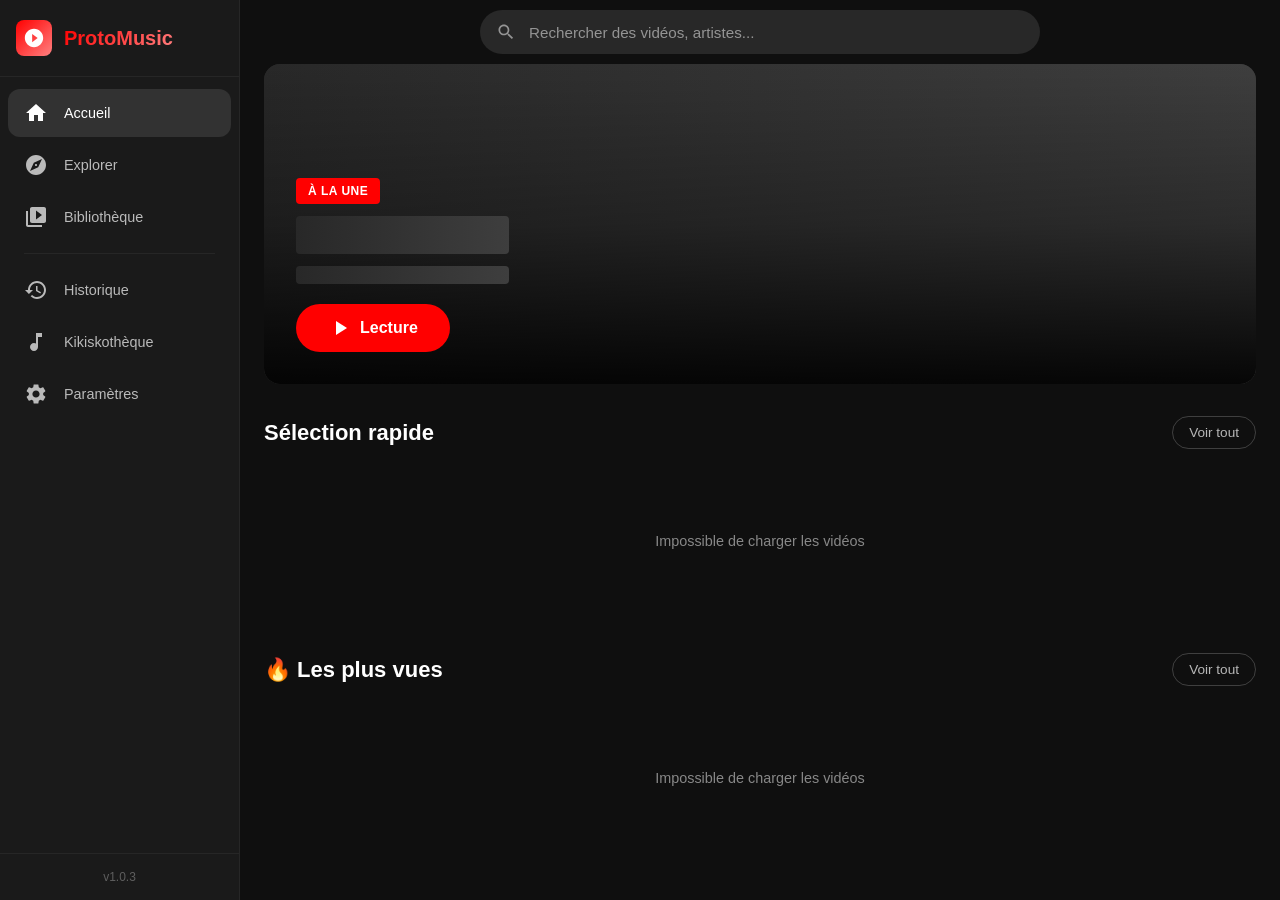
==== index.html @ d8c1a40e "au bowling et au london" ====
<!DOCTYPE html>
<html lang="fr">

<head>
    <meta charset="UTF-8">
    <meta name="viewport"
        content="width=device-width, initial-scale=1.0, maximum-scale=1.0, user-scalable=no, viewport-fit=cover">
    <meta name="theme-color" content="#0F0F0F">
    <meta name="apple-mobile-web-app-capable" content="yes">
    <meta name="apple-mobile-web-app-status-bar-style" content="black-translucent">
    <meta http-equiv="Content-Security-Policy"
        content="default-src 'self'; script-src 'self' 'unsafe-inline' https://cdn.jsdelivr.net; style-src 'self' 'unsafe-inline' https://fonts.googleapis.com; font-src https://fonts.gstatic.com; img-src 'self' https: data:; media-src 'self' https: blob:; connect-src 'self' https://protomusic-proxy.onrender.com https://v2.protogen.fr https://82.67.183.124:443">
    <title>ProtoMusic</title>

    <!-- Google Fonts -->
    <link rel="preconnect" href="https://fonts.googleapis.com">
    <link rel="preconnect" href="https://fonts.gstatic.com" crossorigin>
    <link href="https://fonts.googleapis.com/css2?family=Inter:wght@300;400;500;600;700;800&display=swap"
        rel="stylesheet">

    <!-- HLS.js for streaming -->
    <script src="https://cdn.jsdelivr.net/npm/hls.js@latest"></script>

    <!-- Styles -->
    <link rel="stylesheet" href="styles/main.css">
    <link rel="stylesheet" href="styles/floating-player.css">
    <link rel="stylesheet" href="styles/kalandar.css">
    <link rel="stylesheet" href="styles/mobile.css">
</head>

<body>
    <div class="app-container">
        <!-- Sidebar Navigation -->
        <aside class="sidebar" id="sidebar">
            <div class="sidebar-header">
                <div class="logo">
                    <div class="logo-icon">
                        <svg viewBox="0 0 24 24" fill="currentColor">
                            <path
                                d="M12 2C6.48 2 2 6.48 2 12s4.48 10 10 10 10-4.48 10-10S17.52 2 12 2zm-2 14.5v-9l6 4.5-6 4.5z" />
                        </svg>
                    </div>
                    <span class="logo-text">ProtoMusic</span>
                </div>
            </div>

            <nav class="sidebar-nav">
                <a href="#" class="nav-item active" data-page="home">
                    <svg viewBox="0 0 24 24" fill="currentColor">
                        <path d="M10 20v-6h4v6h5v-8h3L12 3 2 12h3v8z" />
                    </svg>
                    <span>Accueil</span>
                </a>
                <a href="#" class="nav-item" data-page="explore">
                    <svg viewBox="0 0 24 24" fill="currentColor">
                        <path
                            d="M12 10.9c-.61 0-1.1.49-1.1 1.1s.49 1.1 1.1 1.1c.61 0 1.1-.49 1.1-1.1s-.49-1.1-1.1-1.1zM12 2C6.48 2 2 6.48 2 12s4.48 10 10 10 10-4.48 10-10S17.52 2 12 2zm2.19 12.19L6 18l3.81-8.19L18 6l-3.81 8.19z" />
                    </svg>
                    <span>Explorer</span>
                </a>
                <a href="#" class="nav-item" data-page="library">
                    <svg viewBox="0 0 24 24" fill="currentColor">
                        <path
                            d="M4 6H2v14c0 1.1.9 2 2 2h14v-2H4V6zm16-4H8c-1.1 0-2 .9-2 2v12c0 1.1.9 2 2 2h12c1.1 0 2-.9 2-2V4c0-1.1-.9-2-2-2zm-8 12.5v-9l6 4.5-6 4.5z" />
                    </svg>
                    <span>Bibliothèque</span>
                </a>

                <div class="nav-divider"></div>

                <a href="#" class="nav-item" data-page="history">
                    <svg viewBox="0 0 24 24" fill="currentColor">
                        <path
                            d="M13 3c-4.97 0-9 4.03-9 9H1l3.89 3.89.07.14L9 12H6c0-3.87 3.13-7 7-7s7 3.13 7 7-3.13 7-7 7c-1.93 0-3.68-.79-4.94-2.06l-1.42 1.42C8.27 19.99 10.51 21 13 21c4.97 0 9-4.03 9-9s-4.03-9-9-9zm-1 5v5l4.28 2.54.72-1.21-3.5-2.08V8H12z" />
                    </svg>
                    <span>Historique</span>
                </a>
                <a href="#" class="nav-item" data-page="kikiskotheque">
                    <svg viewBox="0 0 24 24" fill="currentColor">
                        <path
                            d="M12 3v10.55c-.59-.34-1.27-.55-2-.55-2.21 0-4 1.79-4 4s1.79 4 4 4 4-1.79 4-4V7h4V3h-6z" />
                    </svg>
                    <span>Kikiskothèque</span>
                </a>
                <a href="#" class="nav-item" data-page="settings">
                    <svg viewBox="0 0 24 24" fill="currentColor">
                        <path
                            d="M19.14 12.94c.04-.31.06-.63.06-.94 0-.31-.02-.63-.06-.94l2.03-1.58c.18-.14.23-.41.12-.61l-1.92-3.32c-.12-.22-.37-.29-.59-.22l-2.39.96c-.5-.38-1.03-.7-1.62-.94l-.36-2.54c-.04-.24-.24-.41-.48-.41h-3.84c-.24 0-.43.17-.47.41l-.36 2.54c-.59.24-1.13.57-1.62.94l-2.39-.96c-.22-.08-.47 0-.59.22L2.74 8.87c-.12.21-.08.47.12.61l2.03 1.58c-.04.31-.06.63-.06.94s.02.63.06.94l-2.03 1.58c-.18.14-.23.41-.12.61l1.92 3.32c.12.22.37.29.59.22l2.39-.96c.5.38 1.03.7 1.62.94l.36 2.54c.05.24.24.41.48.41h3.84c.24 0 .44-.17.47-.41l.36-2.54c.59-.24 1.13-.56 1.62-.94l2.39.96c.22.08.47 0 .59-.22l1.92-3.32c.12-.22.07-.47-.12-.61l-2.01-1.58zM12 15.6c-1.98 0-3.6-1.62-3.6-3.6s1.62-3.6 3.6-3.6 3.6 1.62 3.6 3.6-1.62 3.6-3.6 3.6z" />
                    </svg>
                    <span>Paramètres</span>
                </a>
            </nav>

            <div class="sidebar-footer">
                <div class="version-info">v1.0.3</div>
            </div>
        </aside>

        <!-- Main Content Area -->
        <main class="main-content" id="mainContent">
            <!-- Header -->
            <!-- Header -->
            <header class="main-header">
                <!-- Mobile Logo -->
                <div class="mobile-logo">
                    <svg viewBox="0 0 24 24" fill="currentColor">
                        <path
                            d="M12 2C6.48 2 2 6.48 2 12s4.48 10 10 10 10-4.48 10-10S17.52 2 12 2zm-2 14.5v-9l6 4.5-6 4.5z" />
                    </svg>
                    <span class="logo-text">ProtoMusic</span>
                </div>

                <div class="search-container" id="searchContainer">
                    <svg class="search-icon" viewBox="0 0 24 24" fill="currentColor">
                        <path
                            d="M15.5 14h-.79l-.28-.27C15.41 12.59 16 11.11 16 9.5 16 5.91 13.09 3 9.5 3S3 5.91 3 9.5 5.91 16 9.5 16c1.61 0 3.09-.59 4.23-1.57l.27.28v.79l5 4.99L20.49 19l-4.99-5zm-6 0C7.01 14 5 11.99 5 9.5S7.01 5 9.5 5 14 7.01 14 9.5 11.99 14 9.5 14z" />
                    </svg>
                    <input type="text" class="search-input" id="searchInput"
                        placeholder="Rechercher des vidéos, artistes...">
                </div>

                <!-- Mobile Actions -->
                <div class="mobile-actions">
                    <button class="mobile-header-btn" id="mobileSearchToggle" aria-label="Rechercher">
                        <svg viewBox="0 0 24 24" fill="currentColor">
                            <path
                                d="M15.5 14h-.79l-.28-.27C15.41 12.59 16 11.11 16 9.5 16 5.91 13.09 3 9.5 3S3 5.91 3 9.5 5.91 16 9.5 16c1.61 0 3.09-.59 4.23-1.57l.27.28v.79l5 4.99L20.49 19l-4.99-5zm-6 0C7.01 14 5 11.99 5 9.5S7.01 5 9.5 5 14 7.01 14 9.5 11.99 14 9.5 14z" />
                        </svg>
                    </button>
                    <button class="mobile-header-btn" id="mobileSettingsBtn" aria-label="Paramètres">
                        <svg viewBox="0 0 24 24" fill="currentColor">
                            <path
                                d="M19.14 12.94c.04-.31.06-.63.06-.94 0-.31-.02-.63-.06-.94l2.03-1.58c.18-.14.23-.41.12-.61l-1.92-3.32c-.12-.22-.37-.29-.59-.22l-2.39.96c-.5-.38-1.03-.7-1.62-.94l-.36-2.54c-.04-.24-.24-.41-.48-.41h-3.84c-.24 0-.43.17-.47.41l-.36 2.54c-.59.24-1.13.57-1.62.94l-2.39-.96c-.22-.08-.47 0-.59.22L2.74 8.87c-.12.21-.08.47.12.61l2.03 1.58c-.04.31-.06.63-.06.94s.02.63.06.94l-2.03 1.58c-.18.14-.23.41-.12.61l1.92 3.32c.12.22.37.29.59.22l2.39-.96c.5.38 1.03.7 1.62.94l.36 2.54c.05.24.24.41.48.41h3.84c.24 0 .44-.17.47-.41l.36-2.54c.59-.24 1.13-.56 1.62-.94l2.39.96c.22.08.47 0 .59-.22l1.92-3.32c.12-.22.07-.47-.12-.61l-2.01-1.58zM12 15.6c-1.98 0-3.6-1.62-3.6-3.6s1.62-3.6 3.6-3.6 3.6 1.62 3.6 3.6-1.62 3.6-3.6 3.6z" />
                        </svg>
                    </button>
                </div>
            </header>

            <!-- Content Pages -->
            <div class="page-container" id="pageContainer">
                <!-- Home Page -->
                <div class="page active" data-page="home">
                    <!-- Featured Section -->
                    <section class="featured-section" id="featuredSection">
                        <div class="featured-card" id="featuredCard">
                            <div class="featured-thumbnail skeleton"></div>
                            <div class="featured-overlay">
                                <div class="featured-content">
                                    <span class="featured-badge">À La Une</span>
                                    <h2 class="featured-title skeleton-text">Chargement...</h2>
                                    <p class="featured-subtitle skeleton-text">Artiste</p>
                                    <button class="play-featured-btn" id="playFeaturedBtn">
                                        <svg viewBox="0 0 24 24" fill="currentColor">
                                            <path d="M8 5v14l11-7z" />
                                        </svg>
                                        <span>Lecture</span>
                                    </button>
                                </div>
                            </div>
                        </div>
                    </section>

                    <!-- Quick Picks -->
                    <section class="content-section">
                        <div class="section-header">
                            <h2>Sélection rapide</h2>
                            <button class="see-all-btn">Voir tout</button>
                        </div>
                        <div class="video-grid" id="quickPicksGrid">
                            <!-- Video cards loaded dynamically -->
                            <div class="video-card skeleton-card"></div>
                            <div class="video-card skeleton-card"></div>
                            <div class="video-card skeleton-card"></div>
                            <div class="video-card skeleton-card"></div>
                            <div class="video-card skeleton-card"></div>
                            <div class="video-card skeleton-card"></div>
                            <div class="video-card skeleton-card"></div>
                            <div class="video-card skeleton-card"></div>
                            <div class="video-card skeleton-card"></div>
                            <div class="video-card skeleton-card"></div>
                            <div class="video-card skeleton-card"></div>
                            <div class="video-card skeleton-card"></div>
                        </div>
                    </section>

                    <!-- Most Viewed -->
                    <section class="content-section">
                        <div class="section-header">
                            <h2>🔥 Les plus vues</h2>
                            <button class="see-all-btn">Voir tout</button>
                        </div>
                        <div class="video-grid" id="mostViewedGrid">
                            <div class="video-card skeleton-card"></div>
                            <div class="video-card skeleton-card"></div>
                            <div class="video-card skeleton-card"></div>
                            <div class="video-card skeleton-card"></div>
                            <div class="video-card skeleton-card"></div>
                            <div class="video-card skeleton-card"></div>
                            <div class="video-card skeleton-card"></div>
                            <div class="video-card skeleton-card"></div>
                            <div class="video-card skeleton-card"></div>
                            <div class="video-card skeleton-card"></div>
                            <div class="video-card skeleton-card"></div>
                            <div class="video-card skeleton-card"></div>
                        </div>
                    </section>

                    <!-- Random Selection -->
                    <section class="content-section">
                        <div class="section-header">
                            <h2>✨ Découvrir</h2>
                            <button class="see-all-btn" id="refreshRandomBtn">Actualiser</button>
                        </div>
                        <div class="video-grid" id="randomGrid">
                            <div class="video-card skeleton-card"></div>
                            <div class="video-card skeleton-card"></div>
                            <div class="video-card skeleton-card"></div>
                            <div class="video-card skeleton-card"></div>
                            <div class="video-card skeleton-card"></div>
                            <div class="video-card skeleton-card"></div>
                            <div class="video-card skeleton-card"></div>
                            <div class="video-card skeleton-card"></div>
                            <div class="video-card skeleton-card"></div>
                            <div class="video-card skeleton-card"></div>
                            <div class="video-card skeleton-card"></div>
                            <div class="video-card skeleton-card"></div>
                        </div>
                    </section>
                </div>

                <!-- Explore Page -->
                <div class="page" data-page="explore">
                    <section class="content-section">
                        <div class="section-header">
                            <h2>Explorer tout le contenu</h2>
                        </div>
                        <div class="video-grid large" id="exploreGrid">
                            <!-- All videos -->
                        </div>
                        <div class="load-more-container">
                            <button class="load-more-btn" id="loadMoreBtn">Charger plus</button>
                        </div>
                    </section>
                </div>

                <!-- Library Page -->
                <div class="page" data-page="library">
                    <section class="content-section">
                        <div class="section-header">
                            <h2>Ma Bibliothèque</h2>
                        </div>
                        <div class="empty-state">
                            <svg viewBox="0 0 24 24" fill="currentColor">
                                <path
                                    d="M4 6H2v14c0 1.1.9 2 2 2h14v-2H4V6zm16-4H8c-1.1 0-2 .9-2 2v12c0 1.1.9 2 2 2h12c1.1 0 2-.9 2-2V4c0-1.1-.9-2-2-2zm-8 12.5v-9l6 4.5-6 4.5z" />
                            </svg>
                            <h3>Votre bibliothèque est vide</h3>
                            <p>Les vidéos que vous aimez apparaîtront ici</p>
                        </div>
                    </section>
                </div>

                <!-- History Page -->
                <div class="page" data-page="history">
                    <section class="content-section">
                        <div class="section-header">
                            <h2>Historique</h2>
                        </div>
                        <div class="video-grid" id="historyList">
                            <!-- History items -->
                        </div>
                    </section>
                </div>

                <!-- Kikiskothèque Page -->
                <div class="page" data-page="kikiskotheque">
                    <section class="content-section">
                        <div class="section-header">
                            <div>
                                <h2>🎵 Kikiskothèque</h2>
                                <span class="section-subtitle">Toute la collection musicale</span>
                            </div>
                            <button class="view-toggle-btn" onclick="app.toggleViewMode()" title="Vue compacte">
                                <svg viewBox="0 0 24 24" fill="currentColor">
                                    <path d="M3 3h8v8H3V3m10 0h8v8h-8V3M3 13h8v8H3v-8m10 0h8v8h-8v-8z" />
                                </svg>
                            </button>
                        </div>
                        <div class="video-grid large" id="kikiskothequeGrid">
                            <!-- All music content -->
                        </div>

                        <!-- Kalandar Section -->
                        <div class="section-header" id="kalandarHeader" style="margin-top: 40px; display: none;">
                            <h2>🌟 Kalendar</h2>
                            <span class="section-subtitle">Événement spécial</span>
                        </div>
                        <div class="video-grid large" id="kalandarGrid"></div>
                        <div class="load-more-container">
                            <button class="load-more-btn" id="loadMoreKikisBtn">Charger plus</button>
                        </div>
                    </section>
                </div>

                <!-- Settings Page -->
                <div class="page" data-page="settings">
                    <section class="content-section settings-page">
                        <div class="section-header">
                            <h2>⚙️ Paramètres</h2>
                        </div>

                        <!-- Theme Settings -->
                        <div class="settings-group">
                            <h3 class="settings-group-title">🎨 Thème & Couleurs</h3>

                            <div class="setting-item">
                                <div class="setting-info">
                                    <span class="setting-label">Couleur d'accent</span>
                                    <span class="setting-description">Personnalisez la couleur principale</span>
                                </div>
                                <div class="color-picker-group" id="accentColorPicker">
                                    <button class="color-btn active" data-color="#FF0000" style="--btn-color: #FF0000"
                                        title="Rouge"></button>
                                    <button class="color-btn" data-color="#E91E63" style="--btn-color: #E91E63"
                                        title="Rose"></button>
                                    <button class="color-btn" data-color="#9C27B0" style="--btn-color: #9C27B0"
                                        title="Violet"></button>
                                    <button class="color-btn" data-color="#3F51B5" style="--btn-color: #3F51B5"
                                        title="Indigo"></button>
                                    <button class="color-btn" data-color="#00BCD4" style="--btn-color: #00BCD4"
                                        title="Cyan"></button>
                                    <button class="color-btn" data-color="#4CAF50" style="--btn-color: #4CAF50"
                                        title="Vert"></button>
                                    <button class="color-btn" data-color="#FF9800" style="--btn-color: #FF9800"
                                        title="Orange"></button>
                                    <button class="color-btn" data-color="#FFD700" style="--btn-color: #FFD700"
                                        title="Or"></button>
                                </div>
                            </div>

                            <div class="setting-item">
                                <div class="setting-info">
                                    <span class="setting-label">Mode sombre</span>
                                    <span class="setting-description">Thème sombre ou clair</span>
                                </div>
                                <div class="theme-toggle-group" id="themeToggle">
                                    <button class="theme-btn active" data-theme="dark">🌙 Sombre</button>
                                    <button class="theme-btn" data-theme="light">☀️ Clair</button>
                                    <button class="theme-btn" data-theme="midnight">🌌 Minuit</button>
                                </div>
                            </div>
                        </div>

                        <!-- Visual Effects -->
                        <div class="settings-group">
                            <h3 class="settings-group-title">✨ Effets Visuels Premium</h3>

                            <div class="setting-item">
                                <div class="setting-info">
                                    <span class="setting-label">Particules animées</span>
                                    <span class="setting-description">Ajoute des particules flottantes en
                                        arrière-plan</span>
                                </div>
                                <label class="toggle-switch">
                                    <input type="checkbox" id="particlesToggle">
                                    <span class="toggle-slider"></span>
                                </label>
                            </div>

                            <div class="setting-item">
                                <div class="setting-info">
                                    <span class="setting-label">Glassmorphisme</span>
                                    <span class="setting-description">Effet de verre flou sur les cartes</span>
                                </div>
                                <div class="slider-control">
                                    <input type="range" id="glassIntensity" min="0" max="100" value="30">
                                    <span class="slider-value" id="glassValue">30%</span>
                                </div>
                            </div>

                            <div class="setting-item">
                                <div class="setting-info">
                                    <span class="setting-label">Lueur néon</span>
                                    <span class="setting-description">Ajoute un effet de lueur aux éléments</span>
                                </div>
                                <label class="toggle-switch">
                                    <input type="checkbox" id="neonGlowToggle">
                                    <span class="toggle-slider"></span>
                                </label>
                            </div>

                            <div class="setting-item">
                                <div class="setting-info">
                                    <span class="setting-label">Animations fluides</span>
                                    <span class="setting-description">Active les animations de transition</span>
                                </div>
                                <label class="toggle-switch">
                                    <input type="checkbox" id="animationsToggle" checked>
                                    <span class="toggle-slider"></span>
                                </label>
                            </div>

                            <div class="setting-item">
                                <div class="setting-info">
                                    <span class="setting-label">Effet Aurora</span>
                                    <span class="setting-description">Dégradé animé en arrière-plan</span>
                                </div>
                                <label class="toggle-switch">
                                    <input type="checkbox" id="auroraToggle">
                                    <span class="toggle-slider"></span>
                                </label>
                            </div>

                            <div class="setting-item">
                                <div class="setting-info">
                                    <span class="setting-label">Mode Ambiant</span>
                                    <span class="setting-description">Effet de lumière basé sur les couleurs de la
                                        vidéo</span>
                                </div>
                                <label class="toggle-switch">
                                    <input type="checkbox" id="ambientModeToggle">
                                    <span class="toggle-slider"></span>
                                </label>
                            </div>
                        </div>

                        <!-- Player Settings -->
                        <div class="settings-group">
                            <h3 class="settings-group-title">🎵 Lecteur</h3>

                            <div class="setting-item">
                                <div class="setting-info">
                                    <span class="setting-label">🔊 Bass Booster Premium</span>
                                    <span class="setting-description">Amplifie les basses pour un son plus
                                        puissant</span>
                                </div>
                                <div class="slider-control">
                                    <input type="range" id="bassBoostSlider" min="0" max="15" value="0">
                                    <span class="slider-value" id="bassValue">0 dB</span>
                                </div>
                            </div>

                            <div class="setting-item">
                                <div class="setting-info">
                                    <span class="setting-label">Visualiseur audio</span>
                                    <span class="setting-description">Affiche les ondes audio pendant la lecture</span>
                                </div>
                                <label class="toggle-switch">
                                    <input type="checkbox" id="visualizerToggle">
                                    <span class="toggle-slider"></span>
                                </label>
                            </div>

                            <div class="setting-item">
                                <div class="setting-info">
                                    <span class="setting-label">Lecture automatique</span>
                                    <span class="setting-description">Jouer la vidéo suivante automatiquement</span>
                                </div>
                                <label class="toggle-switch">
                                    <input type="checkbox" id="autoplayToggle" checked>
                                    <span class="toggle-slider"></span>
                                </label>
                            </div>

                            <div class="setting-item">
                                <div class="setting-info">
                                    <span class="setting-label">Discord Rich Presence</span>
                                    <span class="setting-description">Afficher ce que vous écoutez sur Discord</span>
                                </div>
                                <label class="toggle-switch">
                                    <input type="checkbox" id="discordRpcToggle" checked>
                                    <span class="toggle-slider"></span>
                                </label>
                            </div>
                        </div>

                        <!-- About -->
                        <div class="settings-group about-section">
                            <h3 class="settings-group-title">ℹ️ À propos</h3>
                            <div class="about-content">
                                <div class="app-info">
                                    <span class="app-name">ProtoMusic Desktop</span>
                                    <span class="app-version">Version 1.0.0</span>
                                </div>
                                <p class="about-text">Une application de streaming inspirée de YouTube Music, connectée
                                    à ProtogenV2.</p>
                            </div>
                        </div>
                    </section>
                </div>
            </div>
        </main>

        <!-- Mini Player (Bottom Bar) -->
        <div class="mini-player" id="miniPlayer" style="display: none;">
            <div class="mini-player-progress">
                <div class="mini-progress-bar" id="miniProgressBar"></div>
            </div>

            <div class="mini-player-content">
                <!-- Thumbnail (Left) -->
                <div class="mini-thumbnail" id="miniThumbnail">
                    <img src="" alt="" id="miniThumbnailImg">
                </div>

                <!-- Now Playing Info (Center) -->
                <div class="mini-now-playing">
                    <div class="mini-title" id="miniTitle">Aucune lecture</div>
                    <div class="mini-artist" id="miniArtist">--</div>
                </div>

                <!-- Player Controls (Right) -->
                <button class="mini-like-btn" id="miniFavoriteBtn" title="Ajouter aux favoris">
                    <svg viewBox="0 0 24 24" fill="none" stroke="currentColor" stroke-width="2">
                        <path
                            d="M20.84 4.61a5.5 5.5 0 0 0-7.78 0L12 5.67l-1.06-1.06a5.5 5.5 0 0 0-7.78 7.78l1.06 1.06L12 21.23l7.78-7.78 1.06-1.06a5.5 5.5 0 0 0 0-7.78z">
                        </path>
                    </svg>
                </button>

                <div class="mini-controls">
                    <button class="mini-btn" id="prevBtn">
                        <svg viewBox="0 0 24 24" fill="currentColor">
                            <path d="M6 6h2v12H6zm3.5 6l8.5 6V6z" />
                        </svg>
                    </button>
                    <button class="mini-btn play-btn" id="playPauseBtn">
                        <svg class="play-icon" viewBox="0 0 24 24" fill="currentColor">
                            <path d="M8 5v14l11-7z" />
                        </svg>
                        <svg class="pause-icon hidden" viewBox="0 0 24 24" fill="currentColor">
                            <path d="M6 19h4V5H6v14zm8-14v14h4V5h-4z" />
                        </svg>
                    </button>
                    <button class="mini-btn" id="nextBtn">
                        <svg viewBox="0 0 24 24" fill="currentColor">
                            <path d="M6 18l8.5-6L6 6v12zM16 6v12h2V6h-2z" />
                        </svg>
                    </button>
                </div>

                <!-- Time & Volume -->
                <div class="mini-time-volume">
                    <span class="time-display">
                        <span id="currentTime">0:00</span>
                        <span class="time-separator">/</span>
                        <span id="duration">0:00</span>
                    </span>

                    <div class="volume-control">
                        <button class="mini-btn volume-btn" id="volumeBtn">
                            <svg class="volume-high" viewBox="0 0 24 24" fill="currentColor">
                                <path
                                    d="M3 9v6h4l5 5V4L7 9H3zm13.5 3c0-1.77-1.02-3.29-2.5-4.03v8.05c1.48-.73 2.5-2.25 2.5-4.02zM14 3.23v2.06c2.89.86 5 3.54 5 6.71s-2.11 5.85-5 6.71v2.06c4.01-.91 7-4.49 7-8.77s-2.99-7.86-7-8.77z" />
                            </svg>
                            <svg class="volume-muted hidden" viewBox="0 0 24 24" fill="currentColor">
                                <path
                                    d="M16.5 12c0-1.77-1.02-3.29-2.5-4.03v2.21l2.45 2.45c.03-.2.05-.41.05-.63zm2.5 0c0 .94-.2 1.82-.54 2.64l1.51 1.51C20.63 14.91 21 13.5 21 12c0-4.28-2.99-7.86-7-8.77v2.06c2.89.86 5 3.54 5 6.71zM4.27 3L3 4.27 7.73 9H3v6h4l5 5v-6.73l4.25 4.25c-.67.52-1.42.93-2.25 1.18v2.06c1.38-.31 2.63-.95 3.69-1.81L19.73 21 21 19.73l-9-9L4.27 3zM12 4L9.91 6.09 12 8.18V4z" />
                            </svg>
                        </button>
                        <input type="range" class="volume-slider" id="volumeSlider" min="0" max="100" value="80">
                    </div>

                    <button class="mini-btn" id="expandPlayerBtn" title="Ouvrir le lecteur">
                        <svg viewBox="0 0 24 24" fill="currentColor">
                            <path d="M12 8l-6 6 1.41 1.41L12 10.83l4.59 4.58L18 14z" />
                        </svg>
                    </button>
                    <button class="mini-btn" id="queueBtn" title="File d'attente">
                        <svg viewBox="0 0 24 24" fill="currentColor">
                            <path
                                d="M15 6H3v2h12V6zm0 4H3v2h12v-2zM3 16h8v-2H3v2zM17 6v8.18c-.31-.11-.65-.18-1-.18-1.66 0-3 1.34-3 3s1.34 3 3 3 3-1.34 3-3V8h3V6h-5z" />
                        </svg>
                    </button>
                </div>
            </div>
        </div>

        <!-- Queue Panel -->
        <div class="queue-panel hidden" id="queuePanel">
            <div class="queue-header">
                <h3>📋 File d'attente</h3>
                <div class="queue-header-buttons">
                    <button class="queue-reload-btn" id="reloadQueueBtn" title="Recharger la file d'attente">
                        <svg viewBox="0 0 24 24" fill="currentColor">
                            <path
                                d="M17.65 6.35C16.2 4.9 14.21 4 12 4c-4.42 0-7.99 3.58-7.99 8s3.57 8 7.99 8c3.73 0 6.84-2.55 7.73-6h-2.08c-.82 2.33-3.04 4-5.65 4-3.31 0-6-2.69-6-6s2.69-6 6-6c1.66 0 3.14.69 4.22 1.78L13 11h7V4l-2.35 2.35z" />
                        </svg>
                    </button>
                    <button class="queue-close-btn" id="closeQueueBtn">
                        <svg viewBox="0 0 24 24" fill="currentColor">
                            <path
                                d="M19 6.41L17.59 5 12 10.59 6.41 5 5 6.41 10.59 12 5 17.59 6.41 19 12 13.41 17.59 19 19 17.59 13.41 12z" />
                        </svg>
                    </button>
                </div>
            </div>
            <div class="queue-now-playing" id="queueNowPlaying">
                <span class="queue-section-title">En cours de lecture</span>
                <div class="queue-current" id="queueCurrentItem">
                    <!-- Current playing item -->
                </div>
            </div>
            <div class="queue-upcoming">
                <span class="queue-section-title">À suivre</span>
                <div class="queue-list" id="queueList">
                    <!-- Queue items -->
                </div>
            </div>
            <div class="queue-empty hidden" id="queueEmpty">
                <svg viewBox="0 0 24 24" fill="currentColor">
                    <path
                        d="M15 6H3v2h12V6zm0 4H3v2h12v-2zM3 16h8v-2H3v2zM17 6v8.18c-.31-.11-.65-.18-1-.18-1.66 0-3 1.34-3 3s1.34 3 3 3 3-1.34 3-3V8h3V6h-5z" />
                </svg>
                <p>Aucune vidéo dans la file d'attente</p>
            </div>
        </div>

        <!-- Full Player Overlay -->
        <div class="full-player-overlay hidden" id="fullPlayerOverlay">
            <div class="full-player">
                <button class="close-player-btn" id="closePlayerBtn">
                    <svg viewBox="0 0 24 24" fill="currentColor">
                        <path d="M7.41 15.41L12 10.83l4.59 4.58L18 14l-6-6-6 6z" />
                    </svg>
                </button>

                <div class="full-player-content">
                    <div class="video-container">
                        <video id="videoPlayer" playsinline></video>
                    </div>

                    <div class="full-player-info">
                        <h1 class="full-title" id="fullTitle">Titre de la vidéo</h1>
                        <p class="full-artist" id="fullArtist">Artiste</p>

                        <button class="full-favorite-btn" id="fullFavoriteBtn" title="Ajouter aux favoris">
                            <svg viewBox="0 0 24 24" fill="none" stroke="currentColor" stroke-width="2">
                                <path
                                    d="M20.84 4.61a5.5 5.5 0 0 0-7.78 0L12 5.67l-1.06-1.06a5.5 5.5 0 0 0-7.78 7.78l1.06 1.06L12 21.23l7.78-7.78 1.06-1.06a5.5 5.5 0 0 0 0-7.78z">
                                </path>
                            </svg>
                            <span id="fullFavoriteText">Ajouter aux favoris</span>
                        </button>

                        <div class="full-progress">
                            <input type="range" class="progress-slider" id="progressSlider" min="0" max="100" value="0">
                            <div class="progress-times">
                                <span id="fullCurrentTime">0:00</span>
                                <span id="fullDuration">0:00</span>
                            </div>
                        </div>

                        <div class="full-controls">
                            <button class="full-btn shuffle-btn" id="shuffleBtn">
                                <svg viewBox="0 0 24 24" fill="currentColor">
                                    <path
                                        d="M10.59 9.17L5.41 4 4 5.41l5.17 5.17 1.42-1.41zM14.5 4l2.04 2.04L4 18.59 5.41 20 17.96 7.46 20 9.5V4h-5.5zm.33 9.41l-1.41 1.41 3.13 3.13L14.5 20H20v-5.5l-2.04 2.04-3.13-3.13z" />
                                </svg>
                            </button>
                            <button class="full-btn" id="fullPrevBtn">
                                <svg viewBox="0 0 24 24" fill="currentColor">
                                    <path d="M6 6h2v12H6zm3.5 6l8.5 6V6z" />
                                </svg>
                            </button>
                            <button class="full-btn play-pause-btn" id="fullPlayPauseBtn">
                                <svg class="play-icon" viewBox="0 0 24 24" fill="currentColor">
                                    <circle cx="12" cy="12" r="10" fill="none" stroke="currentColor" stroke-width="2" />
                                    <path d="M10 8l6 4-6 4V8z" />
                                </svg>
                                <svg class="pause-icon hidden" viewBox="0 0 24 24" fill="currentColor">
                                    <circle cx="12" cy="12" r="10" fill="none" stroke="currentColor" stroke-width="2" />
                                    <path d="M9 9h2v6H9zM13 9h2v6h-2z" />
                                </svg>
                            </button>
                            <button class="full-btn" id="fullNextBtn">
                                <svg viewBox="0 0 24 24" fill="currentColor">
                                    <path d="M6 18l8.5-6L6 6v12zM16 6v12h2V6h-2z" />
                                </svg>
                            </button>
                            <button class="full-btn repeat-btn" id="repeatBtn">
                                <svg viewBox="0 0 24 24" fill="currentColor">
                                    <path d="M7 7h10v3l4-4-4-4v3H5v6h2V7zm10 10H7v-3l-4 4 4 4v-3h12v-6h-2v4z" />
                                </svg>
                            </button>
                            <button class="full-btn queue-btn" id="fullQueueBtn" title="File d'attente">
                                <svg viewBox="0 0 24 24" fill="currentColor">
                                    <path
                                        d="M15 6H3v2h12V6zm0 4H3v2h12v-2zM3 16h8v-2H3v2zM17 6v8.18c-.31-.11-.65-.18-1-.18-1.66 0-3 1.34-3 3s1.34 3 3 3 3-1.34 3-3V8h3V6h-5z" />
                                </svg>
                            </button>
                        </div>
                    </div>
                </div>
            </div>
        </div>

        <!-- Context Menu for Video Cards -->
        <div id="videoContextMenu" class="context-menu hidden">
            <div class="context-menu-item" data-action="add-to-queue">
                <svg viewBox="0 0 24 24" fill="currentColor">
                    <path d="M14 10H2v2h12v-2zm0-4H2v2h12V6zm4 8v-4h-2v4h-4v2h4v4h2v-4h4v-2h-4zM2 16h8v-2H2v2z" />
                </svg>
                <span>Ajouter à la file d'attente</span>
            </div>
            <div class="context-menu-item" data-action="play-next">
                <svg viewBox="0 0 24 24" fill="currentColor">
                    <path d="M6 6h2v12H6zm3.5 6l8.5 6V6z" />
                </svg>
                <span>Jouer ensuite</span>
            </div>
            <div class="context-menu-divider"></div>
            <div class="context-menu-item" data-action="toggle-favorite">
                <svg viewBox="0 0 24 24" fill="none" stroke="currentColor" stroke-width="2">
                    <path
                        d="M12 21.35l-1.45-1.32C5.4 15.36 2 12.28 2 8.5 2 5.42 4.42 3 7.5 3c1.74 0 3.41.81 4.5 2.09C13.09 3.81 14.76 3 16.5 3 19.58 3 22 5.42 22 8.5c0 3.78-3.4 6.86-8.55 11.54L12 21.35z" />
                </svg>
                <span>Ajouter aux favoris</span>
            </div>
        </div>
    </div>

    <!-- Floating Mini Player Widget -->
    <div id="floatingPlayer" class="floating-player hidden">
        <div class="floating-player-header" id="floatingPlayerHeader">
            <div class="floating-player-info">
                <span class="floating-player-title" id="floatingTitle">Titre</span>
                <span class="floating-player-artist" id="floatingArtist">Artiste</span>
            </div>
            <div class="floating-player-actions">
                <button class="floating-action-btn" id="expandFloatingBtn" title="Agrandir">
                    <svg viewBox="0 0 24 24" fill="currentColor">
                        <path d="M7 14H5v5h5v-2H7v-3zm-2-4h2V7h3V5H5v5zm12 7h-3v2h5v-5h-2v3zM14 5v2h3v3h2V5h-5z" />
                    </svg>
                </button>
                <button class="floating-action-btn" id="closeFloatingBtn" title="Fermer">
                    <svg viewBox="0 0 24 24" fill="currentColor">
                        <path
                            d="M19 6.41L17.59 5 12 10.59 6.41 5 5 6.41 10.59 12 5 17.59 6.41 19 12 13.41 17.59 19 19 17.59 13.41 12z" />
                    </svg>
                </button>
            </div>
        </div>
        <div class="floating-player-video">
            <video id="floatingVideoPlayer" playsinline></video>
        </div>
        <div class="floating-player-controls">
            <button class="floating-control-btn" id="floatingPrevBtn">
                <svg viewBox="0 0 24 24" fill="currentColor">
                    <path d="M6 6h2v12H6zm3.5 6l8.5 6V6z" />
                </svg>
            </button>
            <button class="floating-control-btn" id="floatingPlayPauseBtn">
                <svg class="play-icon" viewBox="0 0 24 24" fill="currentColor">
                    <path d="M8 5v14l11-7z" />
                </svg>
                <svg class="pause-icon hidden" viewBox="0 0 24 24" fill="currentColor">
                    <path d="M6 4h4v16H6V4zm8 0h4v16h-4V4z" />
                </svg>
            </button>
            <button class="floating-control-btn" id="floatingNextBtn">
                <svg viewBox="0 0 24 24" fill="currentColor">
                    <path d="M6 18l8.5-6L6 6v12zM16 6v12h2V6h-2z" />
                </svg>
            </button>
        </div>
    </div>


    <!-- Bottom Navigation (Mobile) -->
    <nav class="bottom-nav">
        <a href="#" class="bottom-nav-item active" data-page="home">
            <svg viewBox="0 0 24 24" fill="currentColor">
                <path d="M10 20v-6h4v6h5v-8h3L12 3 2 12h3v8z" />
            </svg>
            <span>Accueil</span>
        </a>
        <a href="#" class="bottom-nav-item" data-page="explore">
            <svg viewBox="0 0 24 24" fill="currentColor">
                <path
                    d="M12 10.9c-.61 0-1.1.49-1.1 1.1s.49 1.1 1.1 1.1c.61 0 1.1-.49 1.1-1.1s-.49-1.1-1.1-1.1zM12 2C6.48 2 2 6.48 2 12s4.48 10 10 10 10-4.48 10-10S17.52 2 12 2zm2.19 12.19L6 18l3.81-8.19L18 6l-3.81 8.19z" />
            </svg>
            <span>Explorer</span>
        </a>
        <a href="#" class="bottom-nav-item" data-page="library">
            <svg viewBox="0 0 24 24" fill="currentColor">
                <path
                    d="M4 6H2v14c0 1.1.9 2 2 2h14v-2H4V6zm16-4H8c-1.1 0-2 .9-2 2v12c0 1.1.9 2 2 2h12c1.1 0 2-.9 2-2V4c0-1.1-.9-2-2-2zm-8 12.5v-9l6 4.5-6 4.5z" />
            </svg>
            <span>Biblio</span>
        </a>
        <a href="#" class="bottom-nav-item" data-page="kikiskotheque">
            <svg viewBox="0 0 24 24" fill="currentColor">
                <path d="M12 3v10.55c-.59-.34-1.27-.55-2-.55-2.21 0-4 1.79-4 4s1.79 4 4 4 4-1.79 4-4V7h4V3h-6z" />
            </svg>
            <span>Kikis</span>
        </a>

    </nav>

    <script src="js/color-extractor.js"></script>
    <script src="js/discord-helper.js"></script>
    <script src="js/image-retry.js"></script>
    <script src="js/api.js"></script>
    <script src="js/floating-player.js"></script>
    <script src="js/player.js"></script>
    <script src="js/app.js"></script>
    <script src="js/settings.js"></script>
</body>

</html>
---- styles/main.css ----
/* ============================================
   ProtoMusic Desktop - YouTube Music Style
   ============================================ */

/* CSS Variables */
:root {
    /* Colors - YouTube Music Inspired */
    --bg-primary: #0F0F0F;
    --bg-secondary: #1D1D1D;
    --bg-tertiary: #282828;
    --bg-hover: #3E3E3E;
    --bg-active: #4A4A4A;

    --accent-primary: #FF0000;
    --accent-secondary: #FF4444;
    --accent-gradient: linear-gradient(135deg, #FF0000 0%, #FF6B6B 100%);

    --text-primary: #FFFFFF;
    --text-secondary: rgba(255, 255, 255, 0.7);
    --text-tertiary: rgba(255, 255, 255, 0.5);
    --text-disabled: rgba(255, 255, 255, 0.3);

    /* Layout */
    --sidebar-width: 240px;
    --mini-player-height: 72px;
    --header-height: 64px;

    /* Border Radius */
    --radius-sm: 4px;
    --radius-md: 8px;
    --radius-lg: 12px;
    --radius-xl: 16px;
    --radius-full: 9999px;

    /* Shadows */
    --shadow-sm: 0 1px 2px rgba(0, 0, 0, 0.3);
    --shadow-md: 0 4px 12px rgba(0, 0, 0, 0.4);
    --shadow-lg: 0 8px 24px rgba(0, 0, 0, 0.5);
    --shadow-glow: 0 0 32px rgba(255, 0, 0, 0.2);

    /* Transitions */
    --transition-fast: 150ms ease;
    --transition-normal: 250ms ease;
    --transition-slow: 400ms ease;
}

/* Reset & Base */
*,
*::before,
*::after {
    box-sizing: border-box;
    margin: 0;
    padding: 0;
}

html {
    font-size: 16px;
    -webkit-font-smoothing: antialiased;
    -moz-osx-font-smoothing: grayscale;
}

body {
    font-family: 'Inter', -apple-system, BlinkMacSystemFont, 'Segoe UI', sans-serif;
    background-color: var(--bg-primary);
    color: var(--text-primary);
    overflow: hidden;
    height: 100vh;
}

/* Scrollbar */
::-webkit-scrollbar {
    width: 8px;
    height: 8px;
}

::-webkit-scrollbar-track {
    background: transparent;
}

::-webkit-scrollbar-thumb {
    background: var(--bg-hover);
    border-radius: var(--radius-full);
}

::-webkit-scrollbar-thumb:hover {
    background: var(--bg-active);
}

/* ============================================
   App Container
   ============================================ */
.app-container {
    display: grid;
    grid-template-columns: var(--sidebar-width) 1fr;
    grid-template-rows: 1fr var(--mini-player-height);
    height: 100vh;
    overflow: hidden;
}

/* ============================================
   Sidebar
   ============================================ */
.sidebar {
    grid-row: 1 / 3;
    background: var(--bg-secondary);
    display: flex;
    flex-direction: column;
    border-right: 1px solid rgba(255, 255, 255, 0.05);
    overflow-y: auto;
}

.sidebar-header {
    padding: 20px 16px;
    border-bottom: 1px solid rgba(255, 255, 255, 0.05);
}

.logo {
    display: flex;
    align-items: center;
    gap: 12px;
}

.logo-icon {
    width: 36px;
    height: 36px;
    background: var(--accent-gradient);
    border-radius: var(--radius-md);
    display: flex;
    align-items: center;
    justify-content: center;
}

.logo-icon svg {
    width: 22px;
    height: 22px;
    color: white;
}

.logo-text {
    font-size: 1.25rem;
    font-weight: 700;
    background: var(--accent-gradient);
    -webkit-background-clip: text;
    -webkit-text-fill-color: transparent;
    background-clip: text;
}

.sidebar-nav {
    flex: 1;
    padding: 12px 8px;
    display: flex;
    flex-direction: column;
    gap: 4px;
}

.nav-item {
    display: flex;
    align-items: center;
    gap: 16px;
    padding: 12px 16px;
    color: var(--text-secondary);
    text-decoration: none;
    border-radius: var(--radius-lg);
    transition: all var(--transition-fast);
    font-weight: 500;
    font-size: 0.9rem;
}

.nav-item svg {
    width: 24px;
    height: 24px;
    flex-shrink: 0;
}

.nav-item:hover {
    background: var(--bg-hover);
    color: var(--text-primary);
}

.nav-item.active {
    background: rgba(255, 255, 255, 0.1);
    color: var(--text-primary);
}

.nav-divider {
    height: 1px;
    background: rgba(255, 255, 255, 0.05);
    margin: 8px 16px;
}

.sidebar-footer {
    padding: 16px;
    border-top: 1px solid rgba(255, 255, 255, 0.05);
}

.version-info {
    font-size: 0.75rem;
    color: var(--text-disabled);
    text-align: center;
}

/* ============================================
   Main Content
   ============================================ */
.main-content {
    display: flex;
    flex-direction: column;
    overflow: hidden;
    background: var(--bg-primary);
}

/* Header */
.main-header {
    height: var(--header-height);
    padding: 0 24px;
    display: flex;
    align-items: center;
    background: var(--bg-primary);
    flex-shrink: 0;
}

.search-container {
    position: relative;
    width: 100%;
    max-width: 560px;
    margin: 0 auto;
}

.search-icon {
    position: absolute;
    left: 16px;
    top: 50%;
    transform: translateY(-50%);
    width: 20px;
    height: 20px;
    color: var(--text-tertiary);
    pointer-events: none;
}

.search-input {
    width: 100%;
    height: 44px;
    padding: 0 16px 0 48px;
    font-size: 0.95rem;
    font-family: inherit;
    background: var(--bg-tertiary);
    border: 1px solid transparent;
    border-radius: var(--radius-full);
    color: var(--text-primary);
    outline: none;
    transition: all var(--transition-fast);
}

.search-input::placeholder {
    color: var(--text-tertiary);
}

.search-input:focus {
    border-color: var(--accent-primary);
    background: var(--bg-secondary);
}

/* Mobile Header Elements - Hidden on Desktop */
.mobile-logo,
.mobile-actions {
    display: none;
}

/* Page Container */
.page-container {
    flex: 1;
    overflow-y: auto;
    padding: 0 24px 24px;
}

.page {
    display: none;
}

.page.active {
    display: block;
}

/* ============================================
   Featured Section
   ============================================ */
.featured-section {
    margin-bottom: 32px;
}

.featured-card {
    position: relative;
    height: 320px;
    border-radius: var(--radius-xl);
    overflow: hidden;
    cursor: pointer;
    background: var(--bg-tertiary);
}

.featured-thumbnail {
    position: absolute;
    inset: 0;
    background-size: cover;
    background-position: center;
    transition: transform var(--transition-slow);
}

.featured-card:hover .featured-thumbnail {
    transform: scale(1.05);
}

.featured-overlay {
    position: absolute;
    inset: 0;
    background: linear-gradient(to top, rgba(0, 0, 0, 0.9) 0%, rgba(0, 0, 0, 0.3) 50%, transparent 100%);
    display: flex;
    align-items: flex-end;
    padding: 32px;
}

.featured-content {
    display: flex;
    flex-direction: column;
    gap: 12px;
}

.featured-badge {
    display: inline-block;
    padding: 6px 12px;
    background: var(--accent-primary);
    color: white;
    font-size: 0.75rem;
    font-weight: 600;
    border-radius: var(--radius-sm);
    text-transform: uppercase;
    letter-spacing: 0.5px;
    width: fit-content;
}

.featured-title {
    font-size: 2rem;
    font-weight: 700;
    line-height: 1.2;
    max-width: 600px;
}

.featured-subtitle {
    font-size: 1rem;
    color: var(--text-secondary);
}

.play-featured-btn {
    display: inline-flex;
    align-items: center;
    gap: 8px;
    padding: 12px 32px;
    margin-top: 8px;
    background: var(--accent-primary);
    color: white;
    border: none;
    border-radius: var(--radius-full);
    font-size: 1rem;
    font-weight: 600;
    font-family: inherit;
    cursor: pointer;
    transition: all var(--transition-fast);
    width: fit-content;
}

.play-featured-btn svg {
    width: 24px;
    height: 24px;
}

.play-featured-btn:hover {
    background: var(--accent-secondary);
    transform: scale(1.05);
}

/* ============================================
   Content Sections
   ============================================ */
.content-section {
    margin-bottom: 40px;
}

.section-header {
    display: flex;
    align-items: center;
    justify-content: space-between;
    margin-bottom: 20px;
}

.section-header h2 {
    font-size: 1.375rem;
    font-weight: 700;
}

.see-all-btn {
    padding: 8px 16px;
    background: transparent;
    border: 1px solid rgba(255, 255, 255, 0.2);
    border-radius: var(--radius-full);
    color: var(--text-secondary);
    font-size: 0.85rem;
    font-weight: 500;
    font-family: inherit;
    cursor: pointer;
    transition: all var(--transition-fast);
}

.see-all-btn:hover {
    background: rgba(255, 255, 255, 0.1);
    color: var(--text-primary);
}

/* View toggle button */
.view-toggle-btn {
    display: flex;
    align-items: center;
    justify-content: center;
    width: 40px;
    height: 40px;
    padding: 8px;
    background: rgba(255, 255, 255, 0.05);
    border: 1px solid rgba(255, 255, 255, 0.1);
    border-radius: var(--radius-md);
    color: var(--text-primary);
    cursor: pointer;
    transition: all var(--transition-fast);
}

.view-toggle-btn:hover {
    background: rgba(255, 255, 255, 0.1);
    border-color: rgba(255, 255, 255, 0.2);
    color: var(--accent-primary);
}

.view-toggle-btn svg {
    width: 20px;
    height: 20px;
}


/* ============================================
   Video Grid
   ============================================ */
.video-grid {
    display: grid;
    grid-template-columns: repeat(auto-fill, minmax(200px, 1fr));
    gap: 20px;
}

.video-grid.large {
    grid-template-columns: repeat(auto-fill, minmax(240px, 1fr));
}

/* Compact grid view - 2 columns */
.video-grid.compact {
    grid-template-columns: repeat(2, 1fr);
    gap: 12px;
}

.video-grid.compact .video-card {
    font-size: 0.85rem;
}

.video-grid.compact .video-info h3 {
    font-size: 0.9rem;
    -webkit-line-clamp: 2;
    line-clamp: 2;
}

.video-grid.compact .video-meta {
    font-size: 0.75rem;
}

/* Responsive mobile grid */
@media (max-width: 768px) {
    .video-grid {
        grid-template-columns: repeat(2, 1fr);
        /* 2 columns on mobile */
        gap: 6px;
        /* Minimal gap for maximum width usage */
    }

    .video-grid.compact {
        grid-template-columns: repeat(2, 1fr);
        /* Same as default on mobile */
        gap: 6px;
    }
}

@media (max-width: 480px) {
    .video-grid.compact {
        gap: 6px;
    }

    .video-grid.compact .video-info h3 {
        font-size: 0.85rem;
    }
}

.video-card {
    position: relative;
    cursor: pointer;
    border-radius: var(--radius-lg);
    overflow: hidden;
    background: rgba(29, 29, 29, 0.6);
    backdrop-filter: blur(12px);
    -webkit-backdrop-filter: blur(12px);
    border: 1px solid rgba(255, 255, 255, 0.08);
    transition: all var(--transition-fast);
}

.video-card:hover {
    transform: translateY(-4px);
    box-shadow: var(--shadow-lg), 0 0 20px rgba(var(--accent-rgb, 255, 0, 0), 0.2);
    border-color: rgba(var(--accent-rgb, 255, 0, 0), 0.3);
}

.video-card:hover .video-thumbnail img {
    transform: scale(1.05);
}

.video-thumbnail {
    position: relative;
    aspect-ratio: 16 / 9;
    overflow: hidden;
    background: var(--bg-tertiary);
}

.video-thumbnail img {
    width: 100%;
    height: 100%;
    object-fit: cover;
    transition: transform var(--transition-slow);
}

.video-duration {
    position: absolute;
    bottom: 8px;
    right: 8px;
    padding: 2px 6px;
    background: rgba(0, 0, 0, 0.8);
    color: white;
    font-size: 0.75rem;
    font-weight: 500;
    border-radius: var(--radius-sm);
}

/* Favorites Button */
.favorite-btn {
    position: absolute;
    top: 8px;
    right: 8px;
    width: 32px;
    height: 32px;
    display: flex;
    align-items: center;
    justify-content: center;
    background: rgba(0, 0, 0, 0.7);
    backdrop-filter: blur(8px);
    border: none;
    border-radius: var(--radius-full);
    color: white;
    cursor: pointer;
    opacity: 0;
    transform: scale(0.8);
    transition: all var(--transition-fast);
    z-index: 2;
}

.video-card:hover .favorite-btn {
    opacity: 1;
    transform: scale(1);
}

.favorite-btn:hover {
    background: rgba(0, 0, 0, 0.9);
    transform: scale(1.1);
}

.favorite-btn.active {
    opacity: 1;
    color: var(--accent-primary);
    background: rgba(var(--accent-rgb), 0.2);
}

.favorite-btn svg {
    width: 18px;
    height: 18px;
}

.video-play-overlay {
    position: absolute;
    inset: 0;
    background: rgba(0, 0, 0, 0.4);
    display: flex;
    align-items: center;
    justify-content: center;
    opacity: 0;
    transition: opacity var(--transition-fast);
}

.video-card:hover .video-play-overlay {
    opacity: 1;
}

.video-play-overlay svg {
    width: 48px;
    height: 48px;
    color: white;
    filter: drop-shadow(0 2px 8px rgba(0, 0, 0, 0.5));
}

.video-info {
    padding: 12px;
}

.video-title {
    font-size: 0.9rem;
    font-weight: 500;
    line-height: 1.3;
    margin-bottom: 6px;
    display: -webkit-box;
    -webkit-line-clamp: 2;
    -webkit-box-orient: vertical;
    overflow: hidden;
}

.video-meta {
    display: flex;
    align-items: center;
    gap: 8px;
    font-size: 0.8rem;
    color: var(--text-tertiary);
}

.video-channel {
    color: var(--text-secondary);
}

.video-stats {
    display: flex;
    align-items: center;
    gap: 4px;
}

/* ============================================
   Skeleton Loading
   ============================================ */
.skeleton {
    background: linear-gradient(90deg, var(--bg-tertiary) 0%, var(--bg-hover) 50%, var(--bg-tertiary) 100%);
    background-size: 200% 100%;
    animation: skeleton-loading 1.5s infinite;
}

.skeleton-text {
    background: linear-gradient(90deg, var(--bg-tertiary) 0%, var(--bg-hover) 50%, var(--bg-tertiary) 100%);
    background-size: 200% 100%;
    animation: skeleton-loading 1.5s infinite;
    color: transparent !important;
    border-radius: var(--radius-sm);
}

.skeleton-card {
    min-height: 180px;
}

.skeleton-card::before {
    content: '';
    display: block;
    aspect-ratio: 16 / 9;
    background: linear-gradient(90deg, var(--bg-tertiary) 0%, var(--bg-hover) 50%, var(--bg-tertiary) 100%);
    background-size: 200% 100%;
    animation: skeleton-loading 1.5s infinite;
    border-radius: var(--radius-md);
}

@keyframes skeleton-loading {
    0% {
        background-position: 200% 0;
    }

    100% {
        background-position: -200% 0;
    }
}

/* ============================================
   Empty State
   ============================================ */
.empty-state {
    text-align: center;
    padding: 64px 24px;
    color: var(--text-tertiary);
}

.empty-state svg {
    width: 64px;
    height: 64px;
    margin-bottom: 16px;
    opacity: 0.5;
}

.empty-state h3 {
    font-size: 1.25rem;
    font-weight: 600;
    color: var(--text-secondary);
    margin-bottom: 8px;
}

.empty-state p {
    font-size: 0.9rem;
}

/* ============================================
   Load More
   ============================================ */
.load-more-container {
    display: flex;
    justify-content: center;
    padding: 32px 0;
}

.load-more-btn {
    padding: 12px 32px;
    background: var(--bg-tertiary);
    border: 1px solid rgba(255, 255, 255, 0.1);
    border-radius: var(--radius-full);
    color: var(--text-primary);
    font-size: 0.95rem;
    font-weight: 600;
    font-family: inherit;
    cursor: pointer;
    transition: all var(--transition-fast);
}

.load-more-btn:hover {
    background: var(--bg-hover);
}

.load-more-btn:disabled {
    opacity: 0.5;
    cursor: not-allowed;
}

/* ============================================
   Mini Player
   ============================================ */
.mini-player {
    grid-column: 2;
    height: var(--mini-player-height);
    background: linear-gradient(to right, #1D1D1D 0%, #282828 100%);
    border-top: 1px solid rgba(255, 255, 255, 0.05);
    display: flex;
    flex-direction: column;
}

.mini-player-progress {
    height: 3px;
    background: rgba(255, 255, 255, 0.1);
    flex-shrink: 0;
}

.mini-progress-bar {
    height: 100%;
    background: var(--accent-primary);
    width: 0%;
    transition: width 100ms linear;
}

.mini-player-content {
    flex: 1;
    display: flex;
    align-items: center;
    padding: 0 16px;
    gap: 16px;
    overflow: hidden;
}

/* Layout: [thumbnail + title]  [heart + controls (centered)]  [time + volume] */

.mini-now-playing {
    flex: 1;
    min-width: 0;
    display: flex;
    flex-direction: column;
    gap: 4px;
    overflow: hidden;
    position: relative;
    z-index: 1;
    /* Space between text and controls */
}

.mini-thumbnail {
    width: 48px;
    height: 48px;
    border-radius: var(--radius-md);
    overflow: hidden;
    background: var(--bg-tertiary);
    flex-shrink: 0;
}

.mini-thumbnail img {
    width: 100%;
    height: 100%;
    object-fit: cover;
}

.mini-info {
    flex: 1;
    min-width: 0;
}

.mini-title {
    font-size: 0.9rem;
    font-weight: 500;
    white-space: nowrap;
    overflow: hidden;
    position: relative;
    width: 100%;
}

/* Marquee animation for long titles */
@keyframes marquee {
    0% {
        transform: translateX(0%);
    }

    100% {
        transform: translateX(-100%);
        /* Move full width to show all text */
    }
}

.mini-title.scrolling {
    animation: marquee 20s linear infinite;
    /* Slower for better readability */
    display: inline-block;
}

/* Show full text by duplicating it */
.mini-title.scrolling::after {
    content: attr(data-text);
    position: absolute;
    left: 100%;
    padding-left: 3em;
    /* Larger gap between loops */
    white-space: nowrap;
}

.mini-artist {
    font-size: 0.8rem;
    color: var(--text-tertiary);
    white-space: nowrap;
    overflow: hidden;
    text-overflow: ellipsis;
}

.mini-like-btn {
    width: 32px;
    height: 32px;
    display: flex;
    align-items: center;
    justify-content: center;
    background: transparent;
    border: none;
    color: var(--text-tertiary);
    cursor: pointer;
    border-radius: var(--radius-full);
    transition: all var(--transition-fast);
}

.mini-like-btn:hover {
    color: var(--accent-primary);
    background: rgba(255, 255, 255, 0.1);
}

.mini-like-btn svg {
    width: 18px;
    height: 18px;
}

.mini-like-btn.active {
    color: var(--accent-primary);
}

.mini-like-btn.active svg {
    fill: currentColor;
}

/* Mini Controls */
.mini-controls {
    display: flex;
    align-items: center;
    gap: 12px;
    position: absolute;
    left: 50%;
    transform: translateX(-50%);
}

.mini-btn {
    width: 40px;
    height: 40px;
    display: flex;
    align-items: center;
    justify-content: center;
    background: transparent;
    border: none;
    color: var(--text-secondary);
    cursor: pointer;
    border-radius: var(--radius-full);
    transition: all var(--transition-fast);
}

.mini-btn:hover {
    color: var(--text-primary);
    background: rgba(255, 255, 255, 0.1);
}

.mini-btn svg {
    width: 24px;
    height: 24px;
}

.mini-btn.play-btn {
    width: 48px;
    height: 48px;
    background: var(--text-primary);
    color: var(--bg-primary);
}

.mini-btn.play-btn:hover {
    transform: scale(1.05);
    background: var(--text-primary);
}

.mini-btn.play-btn svg {
    width: 28px;
    height: 28px;
}

/* Time & Volume */
.mini-time-volume {
    display: flex;
    align-items: center;
    gap: 16px;
    min-width: 240px;
    justify-content: flex-end;
}

.time-display {
    font-size: 0.8rem;
    color: var(--text-tertiary);
    font-variant-numeric: tabular-nums;
    min-width: 80px;
    text-align: center;
}

.time-separator {
    margin: 0 4px;
}

.volume-control {
    display: flex;
    align-items: center;
    gap: 8px;
}

.volume-btn {
    width: 32px;
    height: 32px;
}

.volume-slider {
    width: 80px;
    height: 4px;
    -webkit-appearance: none;
    appearance: none;
    background: rgba(255, 255, 255, 0.2);
    border-radius: var(--radius-full);
    outline: none;
    cursor: pointer;
}

.volume-slider::-webkit-slider-thumb {
    -webkit-appearance: none;
    appearance: none;
    width: 12px;
    height: 12px;
    background: var(--text-primary);
    border-radius: 50%;
    cursor: pointer;
    transition: transform var(--transition-fast);
}

.volume-slider::-webkit-slider-thumb:hover {
    transform: scale(1.2);
}

/* ============================================
   Full Player Overlay
   ============================================ */
.full-player-overlay {
    position: fixed;
    inset: 0;
    background: var(--bg-primary);
    z-index: 1000;
    display: flex;
    flex-direction: column;
}

.full-player-overlay.hidden {
    display: none;
}

.full-player {
    flex: 1;
    display: flex;
    flex-direction: column;
    padding: 24px;
}

.close-player-btn {
    position: absolute;
    top: 24px;
    left: 50%;
    transform: translateX(-50%);
    width: 48px;
    height: 32px;
    display: flex;
    align-items: center;
    justify-content: center;
    background: rgba(255, 255, 255, 0.1);
    border: none;
    border-radius: var(--radius-full);
    color: var(--text-secondary);
    cursor: pointer;
    transition: all var(--transition-fast);
}

.close-player-btn:hover {
    background: rgba(255, 255, 255, 0.2);
    color: var(--text-primary);
}

.close-player-btn svg {
    width: 24px;
    height: 24px;
}

.full-player-content {
    flex: 1;
    display: flex;
    flex-direction: column;
    align-items: center;
    justify-content: center;
    max-width: 800px;
    margin: 0 auto;
    width: 100%;
    gap: 32px;
}

.video-container {
    width: 100%;
    aspect-ratio: 16 / 9;
    max-height: 50vh;
    background: #000;
    border-radius: var(--radius-xl);
    overflow: hidden;
}

.video-container video {
    width: 100%;
    height: 100%;
    object-fit: contain;
}

.full-player-info {
    width: 100%;
    text-align: center;
}

.full-title {
    font-size: 1.5rem;
    font-weight: 700;
    margin-bottom: 8px;
}

.full-artist {
    font-size: 1rem;
    color: var(--text-secondary);
    margin-bottom: 24px;
}

/* Full Player Favorites Button */
.full-favorite-btn {
    display: inline-flex;
    align-items: center;
    gap: 8px;
    padding: 12px 24px;
    background: rgba(255, 255, 255, 0.1);
    border: 1px solid rgba(255, 255, 255, 0.2);
    border-radius: var(--radius-full);
    color: var(--text-primary);
    font-size: 0.9rem;
    font-weight: 500;
    cursor: pointer;
    transition: all var(--transition-fast);
    margin-bottom: 24px;
}

.full-favorite-btn:hover {
    background: rgba(255, 255, 255, 0.15);
    border-color: var(--accent-primary);
    transform: scale(1.05);
}

.full-favorite-btn.active {
    background: rgba(var(--accent-rgb), 0.2);
    border-color: var(--accent-primary);
    color: var(--accent-primary);
}

.full-favorite-btn svg {
    width: 20px;
    height: 20px;
}

/* Ambient Mode Effect */
body.ambient-mode .full-player-overlay::before,
body.ambient-mode .full-player-overlay::after {
    content: '';
    position: absolute;
    width: 40%;
    height: 40%;
    background: var(--accent-primary);
    opacity: 0.15;
    filter: blur(120px);
    pointer-events: none;
    z-index: 0;
    animation: ambient-pulse 4s ease-in-out infinite alternate;
}

body.ambient-mode .full-player-overlay::before {
    top: 10%;
    left: 10%;
}

body.ambient-mode .full-player-overlay::after {
    bottom: 10%;
    right: 10%;
    animation-delay: 2s;
}

@keyframes ambient-pulse {
    0% {
        opacity: 0.1;
        filter: blur(100px);
    }

    100% {
        opacity: 0.2;
        filter: blur(140px);
    }
}

body.ambient-mode .full-player {
    position: relative;
    z-index: 1;
}

.full-progress {
    margin-bottom: 24px;
}

.progress-slider {
    width: 100%;
    height: 6px;
    -webkit-appearance: none;
    appearance: none;
    background: rgba(255, 255, 255, 0.2);
    border-radius: var(--radius-full);
    outline: none;
    cursor: pointer;
    margin-bottom: 8px;
}

.progress-slider::-webkit-slider-thumb {
    -webkit-appearance: none;
    appearance: none;
    width: 16px;
    height: 16px;
    background: var(--accent-primary);
    border-radius: 50%;
    cursor: pointer;
    box-shadow: var(--shadow-md);
}

.progress-times {
    display: flex;
    justify-content: space-between;
    font-size: 0.8rem;
    color: var(--text-tertiary);
}

.full-controls {
    display: flex;
    align-items: center;
    justify-content: center;
    gap: 24px;
}

.full-btn {
    width: 48px;
    height: 48px;
    display: flex;
    align-items: center;
    justify-content: center;
    background: transparent;
    border: none;
    color: var(--text-secondary);
    cursor: pointer;
    border-radius: var(--radius-full);
    transition: all var(--transition-fast);
}

.full-btn:hover {
    color: var(--text-primary);
    background: rgba(255, 255, 255, 0.1);
}

.full-btn svg {
    width: 28px;
    height: 28px;
}

.full-btn.play-pause-btn {
    width: 72px;
    height: 72px;
    color: var(--text-primary);
}

.full-btn.play-pause-btn svg {
    width: 56px;
    height: 56px;
}

.full-btn.active {
    color: var(--accent-primary);
}

/* Utility Classes */
.hidden {
    display: none !important;
}

/* ============================================
   Settings Page
   ============================================ */
.settings-page {
    max-width: 900px;
    padding-bottom: 40px;
}

.settings-group {
    background: linear-gradient(135deg, rgba(29, 29, 29, 0.9) 0%, rgba(40, 40, 40, 0.8) 100%);
    backdrop-filter: blur(20px);
    -webkit-backdrop-filter: blur(20px);
    border-radius: var(--radius-xl);
    padding: 28px;
    margin-bottom: 20px;
    border: 1px solid rgba(255, 255, 255, 0.08);
    box-shadow: 0 8px 32px rgba(0, 0, 0, 0.3);
    transition: all var(--transition-normal);
}

.settings-group:hover {
    border-color: rgba(255, 255, 255, 0.12);
    box-shadow: 0 12px 40px rgba(0, 0, 0, 0.4);
}

.settings-group-title {
    font-size: 1.15rem;
    font-weight: 700;
    margin-bottom: 24px;
    color: var(--text-primary);
    display: flex;
    align-items: center;
    gap: 12px;
    padding-bottom: 16px;
    border-bottom: 2px solid rgba(255, 255, 255, 0.06);
}

.settings-group-title::before {
    font-size: 1.4rem;
}

.setting-item {
    display: flex;
    align-items: center;
    justify-content: space-between;
    padding: 16px 0;
    border-bottom: 1px solid rgba(255, 255, 255, 0.05);
}

.setting-item:last-child {
    border-bottom: none;
    padding-bottom: 0;
}

.setting-item:first-of-type {
    padding-top: 0;
}

.setting-info {
    flex: 1;
}

.setting-label {
    font-size: 0.95rem;
    font-weight: 500;
    color: var(--text-primary);
    display: block;
    margin-bottom: 4px;
}

.setting-description {
    font-size: 0.8rem;
    color: var(--text-tertiary);
}

/* Color Picker */
.color-picker-group {
    display: grid;
    grid-template-columns: repeat(auto-fill, minmax(48px, 1fr));
    gap: 12px;
    max-width: 400px;
}

.color-btn {
    width: 48px;
    height: 48px;
    border-radius: var(--radius-lg);
    border: 3px solid rgba(255, 255, 255, 0.1);
    background: var(--btn-color);
    cursor: pointer;
    transition: all var(--transition-normal);
    position: relative;
    box-shadow: 0 4px 12px rgba(0, 0, 0, 0.2);
}

.color-btn:hover {
    transform: translateY(-4px) scale(1.05);
    box-shadow: 0 8px 24px var(--btn-color), 0 0 40px rgba(var(--btn-color), 0.4);
    border-color: rgba(255, 255, 255, 0.3);
}

.color-btn.active {
    border-color: white;
    box-shadow: 0 8px 32px var(--btn-color), 0 0 60px var(--btn-color);
    transform: scale(1.1);
}

.color-btn.active::after {
    content: '✓';
    position: absolute;
    top: 50%;
    left: 50%;
    transform: translate(-50%, -50%);
    color: white;
    font-size: 18px;
    font-weight: bold;
    text-shadow: 0 2px 4px rgba(0, 0, 0, 0.8);
    filter: drop-shadow(0 0 8px rgba(255, 255, 255, 0.8));
}

/* Theme Toggle */
.theme-toggle-group {
    display: grid;
    grid-template-columns: repeat(3, 1fr);
    gap: 12px;
    background: rgba(0, 0, 0, 0.2);
    padding: 8px;
    border-radius: var(--radius-lg);
    border: 1px solid rgba(255, 255, 255, 0.05);
}

.theme-btn {
    padding: 16px 20px;
    border: 2px solid rgba(255, 255, 255, 0.1);
    background: rgba(255, 255, 255, 0.03);
    color: var(--text-secondary);
    font-size: 0.9rem;
    font-weight: 600;
    font-family: inherit;
    cursor: pointer;
    border-radius: var(--radius-md);
    transition: all var(--transition-normal);
    display: flex;
    flex-direction: column;
    align-items: center;
    gap: 8px;
}

.theme-btn svg,
.theme-btn::before {
    font-size: 1.5rem;
}

.theme-btn:hover {
    background: rgba(255, 255, 255, 0.08);
    border-color: rgba(255, 255, 255, 0.2);
    transform: translateY(-2px);
    box-shadow: 0 4px 12px rgba(0, 0, 0, 0.3);
}

.theme-btn.active {
    background: linear-gradient(135deg, var(--accent-primary) 0%, var(--accent-secondary) 100%);
    color: white;
    border-color: var(--accent-primary);
    box-shadow: 0 8px 24px rgba(255, 0, 0, 0.4);
    transform: scale(1.05);
}

/* Toggle Switch */
.toggle-switch {
    position: relative;
    width: 52px;
    height: 28px;
    flex-shrink: 0;
}

.toggle-switch input {
    opacity: 0;
    width: 0;
    height: 0;
}

.toggle-slider {
    position: absolute;
    cursor: pointer;
    top: 0;
    left: 0;
    right: 0;
    bottom: 0;
    background: var(--bg-tertiary);
    border-radius: var(--radius-full);
    transition: all var(--transition-fast);
}

.toggle-slider::before {
    content: '';
    position: absolute;
    height: 20px;
    width: 20px;
    left: 4px;
    bottom: 4px;
    background: var(--text-secondary);
    border-radius: var(--radius-full);
    transition: all var(--transition-fast);
}

.toggle-switch input:checked+.toggle-slider {
    background: var(--accent-primary);
}

.toggle-switch input:checked+.toggle-slider::before {
    transform: translateX(24px);
    background: white;
}

/* Slider Control */
.slider-control {
    display: flex;
    align-items: center;
    gap: 12px;
}

.slider-control input[type="range"] {
    width: 120px;
    height: 4px;
    -webkit-appearance: none;
    appearance: none;
    background: var(--bg-tertiary);
    border-radius: var(--radius-full);
    outline: none;
}

.slider-control input[type="range"]::-webkit-slider-thumb {
    -webkit-appearance: none;
    appearance: none;
    width: 16px;
    height: 16px;
    background: var(--accent-primary);
    border-radius: var(--radius-full);
    cursor: pointer;
    transition: all var(--transition-fast);
}

.slider-control input[type="range"]::-webkit-slider-thumb:hover {
    transform: scale(1.2);
    box-shadow: 0 0 12px var(--accent-primary);
}

.slider-value {
    font-size: 0.8rem;
    color: var(--text-secondary);
    min-width: 40px;
}

/* About Section */
.about-section {
    background: linear-gradient(135deg, var(--bg-secondary) 0%, var(--bg-tertiary) 100%);
}

.about-content {
    text-align: center;
    padding: 20px 0;
}

.app-info {
    display: flex;
    flex-direction: column;
    gap: 4px;
    margin-bottom: 16px;
}

.app-name {
    font-size: 1.5rem;
    font-weight: 700;
    background: var(--accent-gradient);
    -webkit-background-clip: text;
    -webkit-text-fill-color: transparent;
    background-clip: text;
}

.app-version {
    font-size: 0.85rem;
    color: var(--text-tertiary);
}

.about-text {
    font-size: 0.9rem;
    color: var(--text-secondary);
    max-width: 400px;
    margin: 0 auto;
    line-height: 1.5;
}

/* ============================================
   Premium Visual Effects
   ============================================ */

/* Particles Canvas */
.particles-canvas {
    position: fixed;
    top: 0;
    left: 0;
    width: 100%;
    height: 100%;
    pointer-events: none;
    z-index: 0;
    opacity: 0.6;
}

/* Aurora Background Effect */
.aurora-bg {
    position: fixed;
    top: 0;
    left: 0;
    width: 100%;
    height: 100%;
    pointer-events: none;
    z-index: 0;
    opacity: 0;
    transition: opacity 0.5s ease;
}

.aurora-bg.active {
    opacity: 1;
}

.aurora-bg::before,
.aurora-bg::after {
    content: '';
    position: absolute;
    width: 150%;
    height: 150%;
    background: radial-gradient(ellipse at center, var(--accent-primary) 0%, transparent 70%);
    opacity: 0.15;
    animation: aurora-move 15s ease-in-out infinite;
}

.aurora-bg::before {
    top: -50%;
    left: -25%;
}

.aurora-bg::after {
    bottom: -50%;
    right: -25%;
    animation-delay: -7s;
    animation-direction: reverse;
}

@keyframes aurora-move {

    0%,
    100% {
        transform: translate(0, 0) rotate(0deg);
    }

    25% {
        transform: translate(5%, 5%) rotate(3deg);
    }

    50% {
        transform: translate(-3%, 8%) rotate(-2deg);
    }

    75% {
        transform: translate(8%, -3%) rotate(5deg);
    }
}

/* Neon Glow Effect */
.neon-glow .video-card:hover {
    box-shadow: 0 0 30px rgba(var(--accent-rgb, 255, 0, 0), 0.4);
}

.neon-glow .nav-item.active {
    box-shadow: 0 0 20px rgba(var(--accent-rgb, 255, 0, 0), 0.3);
}

.neon-glow .play-featured-btn {
    box-shadow: 0 0 30px rgba(var(--accent-rgb, 255, 0, 0), 0.5);
}

.neon-glow .mini-btn.play-btn {
    box-shadow: 0 0 20px rgba(255, 255, 255, 0.3);
}

/* Glassmorphism Effect */
.glass-effect .video-card {
    background: rgba(29, 29, 29, var(--glass-opacity, 0.7));
    backdrop-filter: blur(var(--glass-blur, 12px));
    -webkit-backdrop-filter: blur(var(--glass-blur, 12px));
    border: 1px solid rgba(255, 255, 255, 0.1);
}

.glass-effect .settings-group {
    background: rgba(29, 29, 29, var(--glass-opacity, 0.7));
    backdrop-filter: blur(var(--glass-blur, 12px));
    -webkit-backdrop-filter: blur(var(--glass-blur, 12px));
}

.glass-effect .sidebar {
    background: rgba(29, 29, 29, var(--glass-opacity, 0.8));
    backdrop-filter: blur(var(--glass-blur, 16px));
    -webkit-backdrop-filter: blur(var(--glass-blur, 16px));
}

.glass-effect .mini-player {
    background: rgba(29, 29, 29, var(--glass-opacity, 0.9));
    backdrop-filter: blur(var(--glass-blur, 20px));
    -webkit-backdrop-filter: blur(var(--glass-blur, 20px));
}

/* No Animations Mode */
.no-animations * {
    animation: none !important;
    transition: none !important;
}

/* Light Theme */
.theme-light {
    --bg-primary: #FFFFFF;
    --bg-secondary: #F5F5F5;
    --bg-tertiary: #E8E8E8;
    --bg-hover: #DADADA;
    --bg-active: #CCCCCC;
    --text-primary: #1D1D1D;
    --text-secondary: rgba(0, 0, 0, 0.7);
    --text-tertiary: rgba(0, 0, 0, 0.5);
    --text-disabled: rgba(0, 0, 0, 0.3);
}

.theme-light .mini-btn.play-btn {
    background: var(--bg-primary);
    color: var(--text-primary);
}

/* Midnight Theme */
.theme-midnight {
    --bg-primary: #0A0A1A;
    --bg-secondary: #12122A;
    --bg-tertiary: #1A1A3A;
    --bg-hover: #252550;
    --bg-active: #303070;
}

/* Audio Visualizer (simplified) */
.audio-visualizer {
    display: flex;
    align-items: flex-end;
    gap: 2px;
    height: 32px;
    padding: 0 8px;
}

.visualizer-bar {
    width: 3px;
    background: var(--accent-primary);
    border-radius: var(--radius-sm);
    min-height: 4px;
    animation: visualizer-pulse 0.5s ease-in-out infinite alternate;
}

.visualizer-bar:nth-child(1) {
    animation-delay: 0ms;
}

.visualizer-bar:nth-child(2) {
    animation-delay: 100ms;
}

.visualizer-bar:nth-child(3) {
    animation-delay: 200ms;
}

.visualizer-bar:nth-child(4) {
    animation-delay: 300ms;
}

.visualizer-bar:nth-child(5) {
    animation-delay: 400ms;
}

@keyframes visualizer-pulse {
    from {
        height: 8px;
    }

    to {
        height: 24px;
    }
}

/* ============================================
   Queue Panel
   ============================================ */
.queue-panel {
    position: fixed;
    top: 0;
    right: 0;
    width: 350px;
    height: calc(100vh - var(--mini-player-height));
    background: rgba(20, 20, 20, 0.95);
    backdrop-filter: blur(20px);
    -webkit-backdrop-filter: blur(20px);
    border-left: 1px solid rgba(255, 255, 255, 0.1);
    z-index: 100;
    display: flex;
    flex-direction: column;
    transform: translateX(0);
    transition: transform var(--transition-normal);
}

.queue-panel.hidden {
    transform: translateX(100%);
}

.queue-header {
    display: flex;
    align-items: center;
    justify-content: space-between;
    padding: 20px;
    border-bottom: 1px solid rgba(255, 255, 255, 0.1);
}

.queue-header h3 {
    font-size: 1.1rem;
    font-weight: 600;
}

.queue-header-buttons {
    display: flex;
    gap: 8px;
}

.queue-reload-btn,
.queue-close-btn {
    width: 32px;
    height: 32px;
    display: flex;
    align-items: center;
    justify-content: center;
    background: transparent;
    border: none;
    color: var(--text-secondary);
    cursor: pointer;
    border-radius: var(--radius-full);
    transition: all var(--transition-fast);
}

.queue-reload-btn:hover,
.queue-close-btn:hover {
    background: rgba(255, 255, 255, 0.1);
    color: var(--text-primary);
}

.queue-reload-btn svg,
.queue-close-btn svg {
    width: 20px;
    height: 20px;
}

.queue-section-title {
    display: block;
    font-size: 0.75rem;
    font-weight: 600;
    color: var(--text-tertiary);
    text-transform: uppercase;
    letter-spacing: 0.5px;
    padding: 16px 20px 8px;
}

.queue-now-playing {
    border-bottom: 1px solid rgba(255, 255, 255, 0.05);
}

.queue-current,
.queue-list {
    padding: 0 12px 12px;
}

.queue-upcoming {
    flex: 1;
    overflow-y: auto;
}

.queue-item {
    display: flex;
    align-items: center;
    gap: 12px;
    padding: 10px;
    border-radius: var(--radius-md);
    cursor: pointer;
    transition: all var(--transition-fast);
}

.queue-item:hover {
    background: rgba(255, 255, 255, 0.08);
}

.queue-item.active {
    background: rgba(var(--accent-rgb, 255, 0, 0), 0.15);
    border: 1px solid rgba(var(--accent-rgb, 255, 0, 0), 0.3);
}

.queue-item-thumbnail {
    width: 48px;
    height: 48px;
    border-radius: var(--radius-sm);
    overflow: hidden;
    flex-shrink: 0;
    background: var(--bg-tertiary);
}

.queue-item-thumbnail img {
    width: 100%;
    height: 100%;
    object-fit: cover;
}

.queue-item-info {
    flex: 1;
    min-width: 0;
}

.queue-item-title {
    font-size: 0.85rem;
    font-weight: 500;
    white-space: nowrap;
    overflow: hidden;
    text-overflow: ellipsis;
    margin-bottom: 2px;
}

.queue-item-artist {
    font-size: 0.75rem;
    color: var(--text-tertiary);
    white-space: nowrap;
    overflow: hidden;
    text-overflow: ellipsis;
}

.queue-item-number {
    width: 24px;
    height: 24px;
    display: flex;
    align-items: center;
    justify-content: center;
    font-size: 0.75rem;
    color: var(--text-tertiary);
    flex-shrink: 0;
}

.queue-item-remove {
    width: 28px;
    height: 28px;
    display: flex;
    align-items: center;
    justify-content: center;
    background: transparent;
    border: none;
    color: var(--text-tertiary);
    cursor: pointer;
    border-radius: var(--radius-full);
    opacity: 0;
    transition: all var(--transition-fast);
}

.queue-item:hover .queue-item-remove {
    opacity: 1;
}

.queue-item-remove:hover {
    background: rgba(255, 255, 255, 0.1);
    color: var(--accent-primary);
}

.queue-item-remove svg {
    width: 16px;
    height: 16px;
}

.queue-empty {
    display: flex;
    flex-direction: column;
    align-items: center;
    justify-content: center;
    padding: 48px 24px;
    color: var(--text-tertiary);
    text-align: center;
}

.queue-empty svg {
    width: 48px;
    height: 48px;
    margin-bottom: 16px;
    opacity: 0.5;
}

.queue-empty p {
    font-size: 0.9rem;
}

/* ============================================
   Season Cards (Kikiskothèque)
   ============================================ */
.season-card {
    display: flex;
    align-items: center;
    gap: 16px;
    padding: 16px;
    background: rgba(29, 29, 29, 0.6);
    backdrop-filter: blur(12px);
    -webkit-backdrop-filter: blur(12px);
    border: 1px solid rgba(255, 255, 255, 0.08);
    border-radius: var(--radius-lg);
    cursor: pointer;
    transition: all var(--transition-fast);
}

.season-card:hover {
    background: rgba(40, 40, 40, 0.8);
    border-color: rgba(var(--accent-rgb, 255, 0, 0), 0.3);
    transform: translateX(4px);
}

.season-thumbnail {
    width: 60px;
    height: 60px;
    background: var(--accent-gradient);
    border-radius: var(--radius-md);
    display: flex;
    align-items: center;
    justify-content: center;
    flex-shrink: 0;
}

.season-thumbnail svg {
    width: 28px;
    height: 28px;
    color: white;
}

.season-info {
    flex: 1;
    min-width: 0;
}

.season-title {
    font-size: 1rem;
    font-weight: 600;
    margin-bottom: 4px;
}

.season-count {
    font-size: 0.85rem;
    color: var(--text-tertiary);
}

.season-arrow {
    width: 32px;
    height: 32px;
    display: flex;
    align-items: center;
    justify-content: center;
    color: var(--text-tertiary);
}

.season-arrow svg {
    width: 24px;
    height: 24px;
}

.season-card:hover .season-arrow {
    color: var(--accent-primary);
}

/* Back Button */
.back-btn {
    background: none;
    border: none;
    color: var(--text-primary);
    font-size: 1.5rem;
    cursor: pointer;
    padding: 0 12px 0 0;
    transition: transform var(--transition-fast);
}

.back-btn:hover {
    transform: translateX(-4px);
    color: var(--accent-primary);
}

/* ============================================
   Context Menu
   ============================================ */
.context-menu {
    position: fixed;
    background: rgba(29, 29, 29, 0.95);
    backdrop-filter: blur(20px);
    -webkit-backdrop-filter: blur(20px);
    border: 1px solid rgba(255, 255, 255, 0.1);
    border-radius: var(--radius-lg);
    padding: 6px;
    min-width: 220px;
    box-shadow: 0 8px 32px rgba(0, 0, 0, 0.6), 0 0 60px rgba(0, 0, 0, 0.4);
    z-index: 10000;
    opacity: 0;
    transform: scale(0.95);
    animation: contextMenuFadeIn 0.15s ease forwards;
}

@keyframes contextMenuFadeIn {
    to {
        opacity: 1;
        transform: scale(1);
    }
}

.context-menu.hidden {
    display: none;
}

.context-menu-item {
    display: flex;
    align-items: center;
    gap: 12px;
    padding: 10px 14px;
    cursor: pointer;
    border-radius: var(--radius-md);
    transition: all var(--transition-fast);
    color: var(--text-primary);
    font-size: 0.875rem;
    font-weight: 500;
    user-select: none;
}

.context-menu-item:hover {
    background: rgba(255, 255, 255, 0.1);
    color: var(--accent-primary);
}

.context-menu-item svg {
    width: 18px;
    height: 18px;
    flex-shrink: 0;
    opacity: 0.8;
}

.context-menu-item:hover svg {
    opacity: 1;
}

.context-menu-divider {
    height: 1px;
    background: rgba(255, 255, 255, 0.1);
    margin: 6px 0;
}

/* =============================================
   Additional Mobile Responsiveness
   ============================================= */

/* Extra small screens (phones < 375px) */
@media (max-width: 375px) {
    .video-grid {
        gap: 12px;
    }

    .video-grid.compact {
        gap: 6px;
    }

    .section-header h2 {
        font-size: 1.1rem;
    }

    .mini-player-content {
        gap: 12px;
        padding: 0 12px;
    }
}

/* Small screens (phones 376-480px) */
@media (min-width: 376px) and (max-width: 480px) {
    .video-grid {
        gap: 14px;
    }

    .video-grid.compact {
        gap: 8px;
    }
}

/* Medium screens (tablets 481-768px) */
@media (min-width: 481px) and (max-width: 768px) {
    .video-grid {
        grid-template-columns: repeat(2, 1fr);
        gap: 16px;
    }

    .video-grid.compact {
        grid-template-columns: repeat(3, 1fr);
        gap: 12px;
    }

    .mini-player-content {
        gap: 20px;
    }
}

/* Large tablets and small desktops (769-1024px) */
@media (min-width: 769px) and (max-width: 1024px) {
    .video-grid {
        grid-template-columns: repeat(3, 1fr);
    }

    .video-grid.compact {
        grid-template-columns: repeat(4, 1fr);
    }
}

/* Desktop (> 1024px) */
@media (min-width: 1025px) {
    .video-grid {
        grid-template-columns: repeat(auto-fill, minmax(220px, 1fr));
    }

    .video-grid.large {
        grid-template-columns: repeat(auto-fill, minmax(260px, 1fr));
    }

    .video-grid.compact {
        grid-template-columns: repeat(auto-fill, minmax(180px, 1fr));
    }
}

/* =============================================
   BOTTOM NAVIGATION (Mobile)
   ============================================= */
.bottom-nav {
    display: none;
    /* Hidden by default, shown on mobile */
    position: fixed;
    bottom: 0;
    left: 0;
    right: 0;
    height: 60px;
    background: rgba(29, 29, 29, 0.98);
    backdrop-filter: blur(20px);
    -webkit-backdrop-filter: blur(20px);
    border-top: 1px solid rgba(255, 255, 255, 0.08);
    z-index: 1000;
    padding: 0 8px;
    justify-content: space-around;
    align-items: center;
    box-shadow: 0 -2px 10px rgba(0, 0, 0, 0.3);
}

.bottom-nav-item {
    display: flex;
    flex-direction: column;
    align-items: center;
    justify-content: center;
    gap: 4px;
    padding: 8px 12px;
    color: var(--text-tertiary);
    text-decoration: none;
    border-radius: var(--radius-md);
    transition: all var(--transition-fast);
    flex: 1;
    max-width: 80px;
}

.bottom-nav-item svg {
    width: 24px;
    height: 24px;
    transition: transform var(--transition-fast);
}

.bottom-nav-item span {
    font-size: 0.7rem;
    font-weight: 500;
    white-space: nowrap;
}

.bottom-nav-item:hover,
.bottom-nav-item.active {
    color: var(--accent-primary);
    background: rgba(255, 0, 0, 0.1);
}

.bottom-nav-item.active svg {
    transform: scale(1.1);
}

/* =============================================
   MOBILE LAYOUT FIXES
   ============================================= */

/* ===== MINI-PLAYER MOBILE (YouTube Music Style) ===== */
@media (max-width: 768px) {

    /* Hide scrollbar for Chrome, Safari and Opera */
    *::-webkit-scrollbar {
        display: none;
    }

    /* Hide scrollbar for IE, Edge and Firefox */
    * {
        -ms-overflow-style: none;
        /* IE and Edge */
        scrollbar-width: none;
        /* Firefox */
    }

    /* Ensure fullscreen overlay is above everything */
    .full-player-overlay {
        z-index: 10000 !important;
    }

    /* 1. Mini-Player - Fixed at bottom (above bottom-nav) */
    .mini-player {
        position: fixed !important;
        bottom: 90px;
        /* Above bottom navigation */
        left: 0;
        right: 0;
        height: 72px;
        z-index: 101;
        /* Above bottom-nav */
        background: var(--bg-secondary);
        border-top: 1px solid rgba(255, 255, 255, 0.1);
        box-shadow: 0 -2px 8px rgba(0, 0, 0, 0.3);
    }

    /* 2. Mini-Player Content - Grid Layout */
    .mini-player-content {
        display: grid !important;
        grid-template-columns: 56px 1fr auto;
        align-items: center;
        padding: 10px 12px !important;
        gap: 12px !important;
        height: 100%;
        overflow: visible !important;
    }

    /* 3. Thumbnail */
    .mini-thumbnail {
        width: 52px !important;
        height: 52px !important;
        border-radius: var(--radius-md);
        flex-shrink: 0;
        order: 1;
    }

    /* 4. Now Playing Info */
    .mini-now-playing {
        order: 2;
        flex: none !important;
        overflow: hidden;
    }

    .mini-title {
        font-size: 0.9rem;
        font-weight: 600;
        white-space: nowrap;
        overflow: hidden;
        text-overflow: ellipsis;
        margin-bottom: 2px;
    }

    .mini-artist {
        font-size: 0.75rem;
        opacity: 0.7;
        white-space: nowrap;
        overflow: hidden;
        text-overflow: ellipsis;
    }

    /* 5. Controls - Simplified to Play/Pause only */
    .mini-like-btn {
        display: none !important;
        /* Hide heart button on mobile */
    }

    .mini-controls {
        position: static !important;
        transform: none !important;
        display: flex;
        flex-direction: row;
        justify-content: flex-end;
        align-items: center;
        order: 3;
        gap: 8px !important;
    }

    /* Hide prev button only (keep play/pause and next like YouTube Music) */
    .mini-controls #prevBtn {
        display: none !important;
    }

    .mini-controls #nextBtn {
        width: 40px !important;
        height: 40px !important;
    }

    /* Play button - centered */
    .mini-controls #playPauseBtn {
        width: 48px !important;
        height: 48px !important;
        background: rgba(255, 255, 255, 0.1);
        border-radius: 50%;
    }

    .mini-controls #playPauseBtn:active {
        background: rgba(255, 255, 255, 0.2);
    }

    /* 6. Hide time/volume on mobile mini-player */
    .mini-time-volume {
        display: none !important;
    }

    /* 7. Progress Bar - Thin bar at bottom */
    .mini-progress {
        position: absolute;
        bottom: 0;
        left: 0;
        right: 0;
        height: 2px;
        background: rgba(255, 255, 255, 0.1);
    }

    /* Hide sidebar on mobile, use bottom nav instead */

    /* Hide desktop sidebar */
    .sidebar {
        display: none !important;
    }

    /* Full width layout without sidebar */
    .app-container {
        grid-template-columns: 1fr;
        grid-template-rows: 1fr auto;
    }

    /* Main content takes full width */
    /* Main content takes full width */
    .main-content {
        /* User requested removal of padding and grid-column */
    }

    /* Remove page-container padding */
    .page-container {
        padding: 0 !important;
    }

    /* Header & Mobile Actions */
    .main-header {
        display: flex;
        justify-content: space-between;
        align-items: center;
        padding: 12px 16px !important;
        position: relative;
        height: 60px;
        z-index: 50;
    }

    /* Mobile Logo */
    .mobile-logo {
        display: flex;
        align-items: center;
        gap: 8px;
        color: var(--text-primary);
        font-weight: 700;
        font-size: 1.1rem;
    }

    .mobile-logo svg {
        width: 24px;
        height: 24px;
        color: var(--accent-primary);
    }

    /* Mobile Actions Container */
    .mobile-actions {
        display: flex;
        align-items: center;
        gap: 4px;
    }

    /* Header Icons Buttons */
    .mobile-header-btn {
        background: transparent;
        border: none;
        color: var(--text-primary);
        padding: 8px;
        border-radius: 50%;
        cursor: pointer;
        display: flex;
        align-items: center;
        justify-content: center;
        width: 40px;
        height: 40px;
    }

    .mobile-header-btn:active {
        background: rgba(255, 255, 255, 0.1);
    }

    /* Search Container - Hidden by default on mobile overlay */
    .search-container {
        position: absolute;
        top: 0;
        left: 0;
        right: 0;
        bottom: 0;
        background: var(--bg-primary);
        z-index: 60;
        /* Higher than header content */
        padding: 8px 16px;
        display: none !important;
        /* Force hidden initially */
        align-items: center;
        max-width: none;
    }

    /* Create context for close button inside search container */
    .search-container.show-mobile-search {
        display: flex !important;
    }

    .search-input {
        font-size: 14px;
        padding: 10px 16px 10px 48px;
        height: 40px;
    }

    /* Section headers */
    .section-header {
        margin-bottom: 16px;
        flex-wrap: wrap;
        gap: 12px;
    }

    .section-header h2 {
        font-size: 1.25rem;
    }

    .section-subtitle {
        font-size: 0.8rem;
    }

    /* Video cards - optimize for mobile */
    .video-card {
        border-radius: var(--radius-md);
    }

    .video-info {
        padding: 10px;
    }

    .video-info h3 {
        font-size: 0.9rem;
        line-height: 1.3;
    }

    .video-meta {
        font-size: 0.75rem;
        margin-top: 4px;
    }

    /* Mini player adjustments */
    .mini-player {
        bottom: calc(60px + env(safe-area-inset-bottom));
    }

    /* Bottom navigation */
    .bottom-nav {
        display: flex !important;
        padding-bottom: env(safe-area-inset-bottom);
    }
}

/* Extra small screens - further optimizations */
@media (max-width: 375px) {
    .main-content {
        padding: 12px 8px 100px 8px;
    }

    .main-header {
        padding: 8px;
    }

    .section-header h2 {
        font-size: 1.1rem;
    }

    .video-info h3 {
        font-size: 0.85rem;
    }

    .video-meta {
        font-size: 0.7rem;
    }

    /* Settings page mobile optimizations */
    .settings-page {
        max-width: 100%;
        padding: 0;
    }

    .settings-group {
        padding: 20px 16px;
        margin-bottom: 16px;
        border-radius: var(--radius-lg);
    }

    .settings-group-title {
        font-size: 1rem;
        margin-bottom: 16px;
        padding-bottom: 12px;
    }

    .setting-item {
        flex-direction: column;
        align-items: flex-start;
        gap: 12px;
        padding: 12px 0;
    }

    .color-picker-group {
        grid-template-columns: repeat(4, 1fr);
        gap: 10px;
        max-width: 100%;
    }

    .color-btn {
        width: 100%;
        aspect-ratio: 1;
        height: auto;
    }

    .theme-toggle-group {
        grid-template-columns: 1fr;
        gap: 8px;
    }

    .theme-btn {
        padding: 12px 16px;
        flex-direction: row;
        justify-content: center;
    }

    /* ===== MOBILE FULLSCREEN PLAYER - REBUILT ===== */

    /* 1. Fullscreen Overlay - Full screen container */
    .full-player-overlay {
        z-index: 9999 !important;
        background: var(--bg-primary);
    }

    /* 2. Full Player - Vertical flex layout */
    .full-player {
        display: flex;
        flex-direction: column;
        height: 100%;
        padding: 0;
        padding-bottom: 70px;
        /* Space for bottom nav */
    }

    /* 3. Close Button */
    .close-player-btn {
        position: absolute;
        top: 16px;
        left: 50%;
        transform: translateX(-50%);
        z-index: 10;
    }

    /* 4. Full Player Content - Scrollable vertical layout */
    .full-player-content {
        flex: 1;
        display: flex;
        flex-direction: column;
        padding: 60px 16px 20px;
        /* Top padding for close button */
        gap: 24px;
        overflow-y: auto;
        align-items: center;
        justify-content: flex-start;
        max-width: 100%;
        width: 100%;
    }

    /* 5. Video Container - Stable aspect ratio */
    .video-container {
        width: 100%;
        max-width: 100%;
        aspect-ratio: 16 / 9;
        max-height: 40vh;
        background: #000;
        border-radius: var(--radius-lg);
        overflow: hidden;
        flex-shrink: 0;
    }

    .video-container video {
        width: 100%;
        height: 100%;
        object-fit: contain;
    }

    /* 6. Player Info - Centered text section */
    .full-player-info {
        width: 100%;
        text-align: center;
        padding: 0;
    }

    .full-title {
        font-size: 1.3rem;
        font-weight: 700;
        line-height: 1.4;
        margin-bottom: 8px;
    }

    .full-artist {
        font-size: 1rem;
        opacity: 0.7;
    }

    /* 7. Favorite Button */
    .full-favorite-btn {
        margin: 16px auto;
        display: inline-flex;
    }

    /* 8. Progress Section */
    .progress-section {
        width: 100%;
        padding: 16px 0;
    }

    .time-display {
        justify-content: space-between;
        width: 100%;
        font-size: 0.85rem;
    }

    /* 9. Controls - Centered and touch-friendly */
    .full-controls-wrapper {
        width: 100%;
        display: flex;
        flex-direction: column;
        gap: 16px;
        align-items: center;
    }

    .full-controls {
        display: flex;
        align-items: center;
        justify-content: center;
        gap: 20px;
    }

    .full-btn {
        width: 50px;
        height: 50px;
        flex-shrink: 0;
    }

    .play-pause-btn {
        width: 70px !important;
        height: 70px !important;
    }

    /* Secondary controls (shuffle, repeat, queue) */
    .secondary-controls {
        display: flex;
        gap: 16px;
        justify-content: center;
    }

    /* 10. Hide queue button on mobile */
    #fullQueueBtn {
        display: none !important;
    }

    /* Settings Page Mobile Optimizations */
    .settings-page {
        padding: 8px 8px 120px 8px !important;
    }

    .settings-group {
        padding: 16px;
        margin-bottom: 12px;
    }

    .settings-group-title {
        font-size: 1rem;
        margin-bottom: 12px;
        padding-bottom: 12px;
    }

    /* Force Theme Buttons to row */
    .theme-toggle-group {
        display: grid !important;
        grid-template-columns: repeat(3, 1fr) !important;
        gap: 8px;
        margin-top: 8px;
    }

    .theme-btn {
        padding: 10px 4px;
        font-size: 0.75rem;
        flex-direction: column;
        gap: 4px;
    }

    .theme-btn svg {
        font-size: 1.2rem;
    }

    /* Color Picker sizing */
    .color-picker-group {
        gap: 10px;
        grid-template-columns: repeat(auto-fill, minmax(40px, 1fr));
    }

    .color-btn {
        width: 42px;
        height: 42px;
    }

    /* 11. CRITICAL: Hide mini-player when fullscreen active */
    body:has(.full-player-overlay:not(.hidden)) .mini-player {
        display: none !important;
    }
}
---- styles/floating-player.css ----
/* ============================================
   Floating Mini Player Widget
   ============================================ */

.floating-player {
    position: fixed;
    width: 320px;
    height: auto;
    background: rgba(20, 20, 20, 0.98);
    backdrop-filter: blur(20px);
    border-radius: var(--radius-lg);
    border: 1px solid rgba(255, 255, 255, 0.1);
    box-shadow: 0 8px 32px rgba(0, 0, 0, 0.6), 0 0 0 1px rgba(255, 255, 255, 0.05);
    z-index: 10000;
    overflow: hidden;
    transition: all var(--transition-normal);
    cursor: default;
    bottom: 20px;
    right: 20px;
}

.floating-player.hidden {
    display: none;
}

.floating-player-header {
    display: flex;
    justify-content: space-between;
    align-items: center;
    padding: 12px;
    background: rgba(255, 255, 255, 0.05);
    cursor: move;
    user-select: none;
}

.floating-player-info {
    flex: 1;
    display: flex;
    flex-direction: column;
    gap: 2px;
    min-width: 0;
}

.floating-player-title {
    font-size: 0.875rem;
    font-weight: 600;
    color: var(--text-primary);
    white-space: nowrap;
    overflow: hidden;
    text-overflow: ellipsis;
}

.floating-player-artist {
    font-size: 0.75rem;
    color: var(--text-secondary);
    white-space: nowrap;
    overflow: hidden;
    text-overflow: ellipsis;
}

.floating-player-actions {
    display: flex;
    gap: 8px;
}

.floating-action-btn {
    width: 32px;
    height: 32px;
    background: rgba(255, 255, 255, 0.1);
    border: none;
    border-radius: var(--radius-md);
    color: var(--text-primary);
    cursor: pointer;
    display: flex;
    align-items: center;
    justify-content: center;
    transition: all var(--transition-fast);
}

.floating-action-btn svg {
    width: 18px;
    height: 18px;
}

.floating-action-btn:hover {
    background: rgba(255, 255, 255, 0.2);
    transform: scale(1.05);
}

.floating-player-video {
    position: relative;
    width: 100%;
    aspect-ratio: 16 / 9;
    background: #000;
    overflow: hidden;
}

.floating-player-video video {
    width: 100%;
    height: 100%;
    object-fit: contain;
}

.floating-player-controls {
    display: flex;
    justify-content: center;
    align-items: center;
    gap: 16px;
    padding: 12px;
    background: rgba(255, 255, 255, 0.03);
}

.floating-control-btn {
    width: 40px;
    height: 40px;
    background: rgba(255, 255, 255, 0.1);
    border: none;
    border-radius: 50%;
    color: var(--text-primary);
    cursor: pointer;
    display: flex;
    align-items: center;
    justify-content: center;
    transition: all var(--transition-fast);
    position: relative;
}

.floating-control-btn svg {
    width: 20px;
    height: 20px;
}

.floating-control-btn:hover {
    background: var(--accent-primary);
    transform: scale(1.1);
}

.floating-control-btn .pause-icon {
    position: absolute;
}

/* Animation */
@keyframes floatingPlayerFadeIn {
    from {
        opacity: 0;
        transform: scale(0.9) translateY(20px);
    }

    to {
        opacity: 1;
        transform: scale(1) translateY(0);
    }
}

.floating-player:not(.hidden) {
    animation: floatingPlayerFadeIn 0.3s cubic-bezier(0.4, 0, 0.2, 1);
}
---- styles/kalandar.css ----
/* Kalandar Highlight Style in Kikiskothèque */
.season-card.kalandar-highlight {
    border: 2px solid #FFD700;
    /* Gold border */
    background: linear-gradient(135deg, rgba(255, 215, 0, 0.15) 0%, rgba(30, 30, 30, 0.8) 100%);
    box-shadow: 0 10px 30px rgba(255, 215, 0, 0.15);
    position: relative;
    overflow: hidden;
    transition: all 0.3s cubic-bezier(0.4, 0, 0.2, 1);
}

.season-card.kalandar-highlight:hover {
    transform: translateY(-5px) scale(1.02);
    box-shadow: 0 15px 40px rgba(255, 215, 0, 0.25);
    border-color: #FFF;
}

.season-card.kalandar-highlight .season-thumbnail {
    color: #FFD700;
    /* Gold icon */
}

.season-card.kalandar-highlight .season-title {
    color: #FFD700;
    text-shadow: 0 2px 10px rgba(255, 215, 0, 0.3);
}

.season-card.kalandar-highlight::before {
    content: '★';
    position: absolute;
    top: 10px;
    right: 10px;
    font-size: 20px;
    color: #FFD700;
    opacity: 0.8;
    z-index: 2;
    animation: pulse-gold 2s infinite;
}

@keyframes pulse-gold {
    0% {
        transform: scale(1);
        opacity: 0.8;
    }

    50% {
        transform: scale(1.2);
        opacity: 1;
    }

    100% {
        transform: scale(1);
        opacity: 0.8;
    }
}
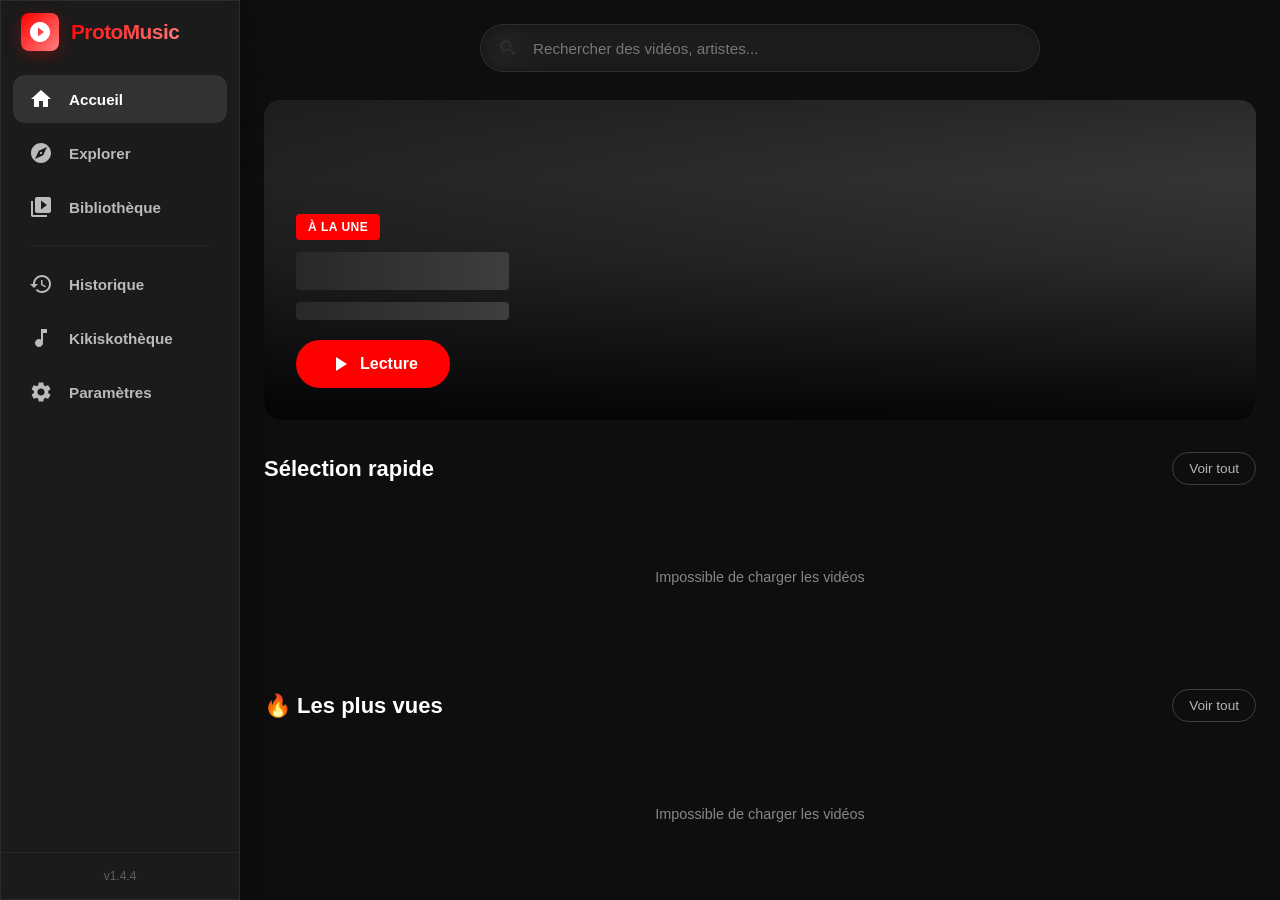
==== commit fb4c0b27: "feat: ProtoMusic v1.4.4 - playlists, favorites, UI switch, context menu" ====
--- a/index.html
+++ b/index.html
@@ -92,7 +92,7 @@
             </nav>
 
             <div class="sidebar-footer">
-                <div class="version-info">v1.0.3</div>
+                <div class="version-info">v1.4.4</div>
             </div>
         </aside>
 
@@ -247,15 +247,82 @@
                 <div class="page" data-page="library">
                     <section class="content-section">
                         <div class="section-header">
-                            <h2>Ma Bibliothèque</h2>
-                        </div>
-                        <div class="empty-state">
-                            <svg viewBox="0 0 24 24" fill="currentColor">
-                                <path
-                                    d="M4 6H2v14c0 1.1.9 2 2 2h14v-2H4V6zm16-4H8c-1.1 0-2 .9-2 2v12c0 1.1.9 2 2 2h12c1.1 0 2-.9 2-2V4c0-1.1-.9-2-2-2zm-8 12.5v-9l6 4.5-6 4.5z" />
-                            </svg>
-                            <h3>Votre bibliothèque est vide</h3>
-                            <p>Les vidéos que vous aimez apparaîtront ici</p>
+                            <h2>📚 Bibliothèque</h2>
+                            <button class="btn-create-playlist" id="createPlaylistBtn">
+                                <svg viewBox="0 0 24 24" fill="currentColor" width="16" height="16">
+                                    <path d="M19 13h-6v6h-2v-6H5v-2h6V5h2v6h6v2z" />
+                                </svg>
+                                Nouvelle playlist
+                            </button>
+                        </div>
+
+                        <!-- Library Tabs -->
+                        <div class="library-tabs" id="libraryTabs">
+                            <button class="library-tab active" data-tab="favorites">❤️ Favoris <span class="tab-count"
+                                    id="favoritesCount"></span></button>
+                            <button class="library-tab" data-tab="playlists">🎵 Playlists <span class="tab-count"
+                                    id="playlistsCount"></span></button>
+                        </div>
+
+                        <!-- FAVORITES TAB -->
+                        <div class="library-tab-content active" id="tabFavorites">
+                            <div class="video-grid" id="libraryGrid" style="display:none;"></div>
+                            <div class="empty-state" id="libraryEmptyState">
+                                <svg viewBox="0 0 24 24" fill="none" stroke="currentColor" stroke-width="1.5" width="48"
+                                    height="48">
+                                    <path
+                                        d="M20.84 4.61a5.5 5.5 0 0 0-7.78 0L12 5.67l-1.06-1.06a5.5 5.5 0 0 0-7.78 7.78l1.06 1.06L12 21.23l7.78-7.78 1.06-1.06a5.5 5.5 0 0 0 0-7.78z">
+                                    </path>
+                                </svg>
+                                <h3>Aucun favori pour l'instant</h3>
+                                <p>Clique sur ♥ sur une vidéo pour l'ajouter ici</p>
+                            </div>
+                        </div>
+
+                        <!-- PLAYLISTS TAB -->
+                        <div class="library-tab-content" id="tabPlaylists" style="display:none;">
+                            <!-- Playlists grid -->
+                            <div class="playlists-grid" id="playlistsGrid"></div>
+                            <div class="empty-state" id="playlistsEmptyState">
+                                <svg viewBox="0 0 24 24" fill="currentColor" width="48" height="48">
+                                    <path
+                                        d="M15 6H3v2h12V6zm0 4H3v2h12v-2zM3 16h8v-2H3v2zM17 6v8.18c-.31-.11-.65-.18-1-.18-1.66 0-3 1.34-3 3s1.34 3 3 3 3-1.34 3-3V8h3V6h-5z" />
+                                </svg>
+                                <h3>Aucune playlist</h3>
+                                <p>Clique sur "Nouvelle playlist" pour commencer</p>
+                            </div>
+
+                            <!-- Playlist Detail View (hidden by default) -->
+                            <div class="playlist-detail" id="playlistDetail" style="display:none;">
+                                <div class="playlist-detail-header">
+                                    <button class="playlist-back-btn" id="playlistBackBtn">
+                                        <svg viewBox="0 0 24 24" fill="currentColor" width="20" height="20">
+                                            <path d="M20 11H7.83l5.59-5.59L12 4l-8 8 8 8 1.41-1.41L7.83 13H20v-2z" />
+                                        </svg>
+                                        Retour
+                                    </button>
+                                    <div class="playlist-detail-info">
+                                        <h3 id="playlistDetailName"></h3>
+                                        <span id="playlistDetailCount"></span>
+                                    </div>
+                                    <button class="playlist-delete-btn" id="playlistDeleteBtn"
+                                        title="Supprimer la playlist">
+                                        <svg viewBox="0 0 24 24" fill="currentColor" width="18" height="18">
+                                            <path
+                                                d="M6 19c0 1.1.9 2 2 2h8c1.1 0 2-.9 2-2V7H6v12zM19 4h-3.5l-1-1h-5l-1 1H5v2h14V4z" />
+                                        </svg>
+                                    </button>
+                                </div>
+                                <div class="video-grid" id="playlistDetailGrid"></div>
+                                <div class="empty-state" id="playlistDetailEmpty" style="display:none;">
+                                    <svg viewBox="0 0 24 24" fill="currentColor" width="40" height="40">
+                                        <path
+                                            d="M15 6H3v2h12V6zm0 4H3v2h12v-2zM3 16h8v-2H3v2zM17 6v8.18c-.31-.11-.65-.18-1-.18-1.66 0-3 1.34-3 3s1.34 3 3 3 3-1.34 3-3V8h3V6h-5z" />
+                                    </svg>
+                                    <h3>Playlist vide</h3>
+                                    <p>Ajoute des vidéos via clic droit → "Ajouter à une playlist"</p>
+                                </div>
+                            </div>
                         </div>
                     </section>
                 </div>
@@ -280,11 +347,6 @@
                                 <h2>🎵 Kikiskothèque</h2>
                                 <span class="section-subtitle">Toute la collection musicale</span>
                             </div>
-                            <button class="view-toggle-btn" onclick="app.toggleViewMode()" title="Vue compacte">
-                                <svg viewBox="0 0 24 24" fill="currentColor">
-                                    <path d="M3 3h8v8H3V3m10 0h8v8h-8V3M3 13h8v8H3v-8m10 0h8v8h-8v-8z" />
-                                </svg>
-                            </button>
                         </div>
                         <div class="video-grid large" id="kikiskothequeGrid">
                             <!-- All music content -->
@@ -335,6 +397,23 @@
                                         title="Orange"></button>
                                     <button class="color-btn" data-color="#FFD700" style="--btn-color: #FFD700"
                                         title="Or"></button>
+                                    <!-- 3 nouvelles couleurs preset -->
+                                    <button class="color-btn" data-color="#FF6B6B" style="--btn-color: #FF6B6B"
+                                        title="Corail"></button>
+                                    <button class="color-btn" data-color="#00E5FF" style="--btn-color: #00E5FF"
+                                        title="Azur"></button>
+                                    <button class="color-btn" data-color="#C6FF00" style="--btn-color: #C6FF00"
+                                        title="Lime"></button>
+                                    <!-- Couleur personnalisée -->
+                                    <label class="color-btn custom-color-btn" title="Personnalisé"
+                                        id="customColorLabel">
+                                        <input type="color" id="customColorInput" value="#FF0000"
+                                            style="opacity:0;position:absolute;width:0;height:0;">
+                                        <svg viewBox="0 0 24 24" fill="currentColor" width="16" height="16">
+                                            <path
+                                                d="M17.75 3.34l2.91 2.91c.78.77.78 2.04 0 2.82l-2.16 2.16-5.73-5.73 2.16-2.16c.78-.78 2.05-.78 2.82 0zM3 17.25V20h2.75l8.37-8.37-2.75-2.75L3 17.25z" />
+                                        </svg>
+                                    </label>
                                 </div>
                             </div>
 
@@ -347,6 +426,7 @@
                                     <button class="theme-btn active" data-theme="dark">🌙 Sombre</button>
                                     <button class="theme-btn" data-theme="light">☀️ Clair</button>
                                     <button class="theme-btn" data-theme="midnight">🌌 Minuit</button>
+                                    <button class="theme-btn" data-theme="colored">🎨 Coloré</button>
                                 </div>
                             </div>
                         </div>
@@ -462,15 +542,24 @@
                                 </label>
                             </div>
 
-                            <div class="setting-item">
-                                <div class="setting-info">
-                                    <span class="setting-label">Discord Rich Presence</span>
-                                    <span class="setting-description">Afficher ce que vous écoutez sur Discord</span>
-                                </div>
-                                <label class="toggle-switch">
-                                    <input type="checkbox" id="discordRpcToggle" checked>
-                                    <span class="toggle-slider"></span>
-                                </label>
+                        </div>
+
+                        <!-- Old ProtoUI -->
+                        <div class="settings-group">
+                            <h3 class="settings-group-title">🎨 Design</h3>
+                            <div class="setting-item">
+                                <div class="setting-info">
+                                    <span class="setting-label">Old ProtoUI</span>
+                                    <span class="setting-description">Revenir à l'ancien design classique de
+                                        ProtoMusic</span>
+                                </div>
+                                <button class="old-ui-switch-btn" id="switchToOldUIBtn">
+                                    <svg viewBox="0 0 24 24" fill="currentColor" width="16" height="16">
+                                        <path
+                                            d="M12 5V1L7 6l5 5V7c3.31 0 6 2.69 6 6s-2.69 6-6 6-6-2.69-6-6H4c0 4.42 3.58 8 8 8s8-3.58 8-8-3.58-8-8-8z" />
+                                    </svg>
+                                    Basculer vers l'ancien UI
+                                </button>
                             </div>
                         </div>
 
@@ -479,8 +568,9 @@
                             <h3 class="settings-group-title">ℹ️ À propos</h3>
                             <div class="about-content">
                                 <div class="app-info">
-                                    <span class="app-name">ProtoMusic Desktop</span>
-                                    <span class="app-version">Version 1.0.0</span>
+                                    <span class="app-name app-name-desktop">ProtoMusic Desktop</span>
+                                    <span class="app-name app-name-mobile">ProtoMusic Mobile</span>
+                                    <span class="app-version">Version 1.4.4</span>
                                 </div>
                                 <p class="about-text">Une application de streaming inspirée de YouTube Music, connectée
                                     à ProtogenV2.</p>
@@ -490,6 +580,30 @@
                 </div>
             </div>
         </main>
+
+        <!-- Old UI Confirmation Popup -->
+        <div class="ui-switch-overlay" id="uiSwitchOverlay" style="display:none;">
+            <div class="ui-switch-modal">
+                <div class="ui-switch-icon">🎨</div>
+                <h2 class="ui-switch-title">Changer de design ?</h2>
+                <p class="ui-switch-desc">Tu vas basculer vers l'<strong>ancien design ProtoMusic</strong>. La page va
+                    se recharger vers l'interface classique.</p>
+                <div class="ui-switch-preview">
+                    <div class="preview-badge">Old ProtoUI</div>
+                    <span>Design original · Interface classique</span>
+                </div>
+                <div class="ui-switch-actions">
+                    <button class="ui-switch-cancel" id="uiSwitchCancel">Annuler</button>
+                    <button class="ui-switch-confirm" id="uiSwitchConfirm">
+                        <svg viewBox="0 0 24 24" fill="currentColor" width="16" height="16">
+                            <path
+                                d="M12 5V1L7 6l5 5V7c3.31 0 6 2.69 6 6s-2.69 6-6 6-6-2.69-6-6H4c0 4.42 3.58 8 8 8s8-3.58 8-8-3.58-8-8-8z" />
+                        </svg>
+                        Basculer maintenant
+                    </button>
+                </div>
+            </div>
+        </div>
 
         <!-- Mini Player (Bottom Bar) -->
         <div class="mini-player" id="miniPlayer" style="display: none;">
@@ -717,6 +831,50 @@
                 </svg>
                 <span>Ajouter aux favoris</span>
             </div>
+            <div class="context-menu-item" data-action="add-to-playlist">
+                <svg viewBox="0 0 24 24" fill="currentColor">
+                    <path
+                        d="M15 6H3v2h12V6zm0 4H3v2h12v-2zM3 16h8v-2H3v2zM17 6v8.18c-.31-.11-.65-.18-1-.18-1.66 0-3 1.34-3 3s1.34 3 3 3 3-1.34 3-3V8h3V6h-5z" />
+                </svg>
+                <span>Ajouter à une playlist</span>
+            </div>
+        </div>
+
+        <!-- Modal: Create Playlist -->
+        <div class="modal-overlay" id="createPlaylistOverlay" style="display:none;">
+            <div class="modal-box">
+                <h2 class="modal-title">🎵 Nouvelle playlist</h2>
+                <p class="modal-desc">Donne un nom à ta playlist</p>
+                <input type="text" id="playlistNameInput" class="modal-input" placeholder="Nom de la playlist..."
+                    maxlength="50">
+                <div class="modal-actions">
+                    <button class="modal-cancel" id="createPlaylistCancel">Annuler</button>
+                    <button class="modal-confirm" id="createPlaylistConfirm">
+                        <svg viewBox="0 0 24 24" fill="currentColor" width="16" height="16">
+                            <path d="M19 13h-6v6h-2v-6H5v-2h6V5h2v6h6v2z" />
+                        </svg>
+                        Créer
+                    </button>
+                </div>
+            </div>
+        </div>
+
+        <!-- Modal: Add to Playlist -->
+        <div class="modal-overlay" id="addToPlaylistOverlay" style="display:none;">
+            <div class="modal-box">
+                <h2 class="modal-title">🎵 Ajouter à une playlist</h2>
+                <p class="modal-desc">Choisir une playlist ou en créer une nouvelle</p>
+                <div class="playlist-list" id="playlistPickerList"></div>
+                <div class="modal-actions">
+                    <button class="modal-cancel" id="addToPlaylistCancel">Annuler</button>
+                    <button class="modal-confirm modal-confirm-secondary" id="addToPlaylistNew">
+                        <svg viewBox="0 0 24 24" fill="currentColor" width="16" height="16">
+                            <path d="M19 13h-6v6h-2v-6H5v-2h6V5h2v6h6v2z" />
+                        </svg>
+                        Nouvelle playlist
+                    </button>
+                </div>
+            </div>
         </div>
     </div>
 
--- a/styles/main.css
+++ b/styles/main.css
@@ -65,6 +65,8 @@
     color: var(--text-primary);
     overflow: hidden;
     height: 100vh;
+    position: relative;
+    /* needed for z-index stacking of overlaid effects */
 }
 
 /* Scrollbar */
@@ -92,9 +94,15 @@
 .app-container {
     display: grid;
     grid-template-columns: var(--sidebar-width) 1fr;
-    grid-template-rows: 1fr var(--mini-player-height);
+    grid-template-rows: 1fr;
+    /* Default without player row */
     height: 100vh;
     overflow: hidden;
+}
+
+/* Add the player row only when the mini-player is visible */
+.app-container:has(.mini-player:not([style*="display: none"])) {
+    grid-template-rows: 1fr var(--mini-player-height);
 }
 
 /* ============================================
@@ -102,43 +110,57 @@
    ============================================ */
 .sidebar {
     grid-row: 1 / 3;
-    background: var(--bg-secondary);
+    background: linear-gradient(180deg, rgba(20, 20, 20, 0.88) 0%, rgba(15, 15, 15, 0.92) 100%);
     display: flex;
     flex-direction: column;
-    border-right: 1px solid rgba(255, 255, 255, 0.05);
+    border-right: 1px solid rgba(255, 255, 255, 0.04);
+    box-shadow: 4px 0 24px rgba(0, 0, 0, 0.3);
     overflow-y: auto;
+    z-index: 20;
+    /* Must have backdrop-filter so sidebar glass stays crisp while effects bleed through */
+    backdrop-filter: blur(20px);
+    -webkit-backdrop-filter: blur(20px);
 }
 
 .sidebar-header {
-    padding: 20px 16px;
-    border-bottom: 1px solid rgba(255, 255, 255, 0.05);
+    padding: 12px 20px 12px;
+    border-bottom: none;
+    -webkit-app-region: drag;
+    /* In case it's a desktop app with hidden titlebar */
 }
 
 .logo {
     display: flex;
     align-items: center;
     gap: 12px;
+    transition: transform var(--transition-fast);
+}
+
+.logo:hover {
+    transform: scale(1.02);
 }
 
 .logo-icon {
-    width: 36px;
-    height: 36px;
+    width: 38px;
+    height: 38px;
     background: var(--accent-gradient);
     border-radius: var(--radius-md);
     display: flex;
     align-items: center;
     justify-content: center;
+    box-shadow: 0 4px 15px rgba(255, 0, 0, 0.3);
 }
 
 .logo-icon svg {
-    width: 22px;
-    height: 22px;
+    width: 24px;
+    height: 24px;
     color: white;
 }
 
 .logo-text {
-    font-size: 1.25rem;
-    font-weight: 700;
+    font-size: 1.3rem;
+    font-weight: 800;
+    letter-spacing: -0.5px;
     background: var(--accent-gradient);
     -webkit-background-clip: text;
     -webkit-text-fill-color: transparent;
@@ -147,10 +169,10 @@
 
 .sidebar-nav {
     flex: 1;
-    padding: 12px 8px;
+    padding: 12px 12px;
     display: flex;
     flex-direction: column;
-    gap: 4px;
+    gap: 6px;
 }
 
 .nav-item {
@@ -162,18 +184,40 @@
     text-decoration: none;
     border-radius: var(--radius-lg);
     transition: all var(--transition-fast);
-    font-weight: 500;
-    font-size: 0.9rem;
+    font-weight: 600;
+    font-size: 0.95rem;
+    position: relative;
+    overflow: hidden;
+}
+
+.nav-item::before {
+    content: '';
+    position: absolute;
+    left: 0;
+    top: 0;
+    bottom: 0;
+    width: 4px;
+    background: var(--accent-primary);
+    border-radius: 0 4px 4px 0;
+    transform: scaleY(0);
+    transition: transform var(--transition-normal);
 }
 
 .nav-item svg {
     width: 24px;
     height: 24px;
     flex-shrink: 0;
+    transition: transform var(--transition-fast), color var(--transition-fast);
 }
 
 .nav-item:hover {
-    background: var(--bg-hover);
+    background: rgba(255, 255, 255, 0.05);
+    color: var(--text-primary);
+    transform: translateX(4px);
+}
+
+.nav-item:hover svg {
+    transform: scale(1.1);
     color: var(--text-primary);
 }
 
@@ -206,17 +250,40 @@
     display: flex;
     flex-direction: column;
     overflow: hidden;
-    background: var(--bg-primary);
+    /* Semi-transparent so aurora / particles behind body bleed through */
+    background: rgba(15, 15, 15, 0.72);
+    backdrop-filter: blur(0px);
+    position: relative;
+    z-index: 2;
+}
+
+/* Fondu noir depuis le haut (desktop & mobile) */
+.main-content::before {
+    content: '';
+    position: absolute;
+    top: 0;
+    left: 0;
+    right: 0;
+    height: 180px;
+    background: linear-gradient(to bottom, rgba(15, 15, 15, 0.95) 0%, rgba(15, 15, 15, 0.6) 40%, rgba(15, 15, 15, 0) 100%);
+    z-index: 40;
+    pointer-events: none;
 }
 
 /* Header */
 .main-header {
-    height: var(--header-height);
+    position: absolute;
+    top: 16px;
+    /* Centered slightly down in the empty space */
+    left: 0;
+    right: 0;
+    height: 64px;
     padding: 0 24px;
     display: flex;
     align-items: center;
-    background: var(--bg-primary);
-    flex-shrink: 0;
+    background: transparent;
+    z-index: 50;
+    -webkit-app-region: drag;
 }
 
 .search-container {
@@ -224,40 +291,62 @@
     width: 100%;
     max-width: 560px;
     margin: 0 auto;
+    transition: max-width var(--transition-normal);
+    -webkit-app-region: no-drag;
+    /* Inputs shouldn't drag the window */
+}
+
+.search-container:focus-within {
+    max-width: 620px;
 }
 
 .search-icon {
     position: absolute;
-    left: 16px;
+    left: 18px;
     top: 50%;
     transform: translateY(-50%);
     width: 20px;
     height: 20px;
     color: var(--text-tertiary);
     pointer-events: none;
+    transition: color var(--transition-fast);
 }
 
 .search-input {
     width: 100%;
-    height: 44px;
-    padding: 0 16px 0 48px;
+    height: 48px;
+    padding: 0 20px 0 52px;
     font-size: 0.95rem;
     font-family: inherit;
-    background: var(--bg-tertiary);
-    border: 1px solid transparent;
+    background: rgba(255, 255, 255, 0.06);
+    backdrop-filter: blur(12px);
+    -webkit-backdrop-filter: blur(12px);
+    border: 1px solid rgba(255, 255, 255, 0.08);
     border-radius: var(--radius-full);
     color: var(--text-primary);
     outline: none;
-    transition: all var(--transition-fast);
+    transition: all var(--transition-normal);
+    box-shadow: inset 0 2px 6px rgba(0, 0, 0, 0.2);
 }
 
 .search-input::placeholder {
-    color: var(--text-tertiary);
+    color: rgba(255, 255, 255, 0.4);
+    font-weight: 400;
+}
+
+.search-input:hover {
+    background: rgba(255, 255, 255, 0.09);
+    border-color: rgba(255, 255, 255, 0.15);
 }
 
 .search-input:focus {
-    border-color: var(--accent-primary);
-    background: var(--bg-secondary);
+    background: rgba(20, 20, 20, 0.9);
+    border-color: rgba(var(--accent-rgb, 255, 0, 0), 0.5);
+    box-shadow: 0 0 20px rgba(var(--accent-rgb, 255, 0, 0), 0.15), inset 0 2px 6px rgba(0, 0, 0, 0.3);
+}
+
+.search-container:focus-within .search-icon {
+    color: var(--accent-primary);
 }
 
 /* Mobile Header Elements - Hidden on Desktop */
@@ -270,7 +359,10 @@
 .page-container {
     flex: 1;
     overflow-y: auto;
-    padding: 0 24px 24px;
+    padding: 100px 24px 24px;
+    /* Enough padding to clear the floating header */
+    position: relative;
+    z-index: 10;
 }
 
 .page {
@@ -1380,7 +1472,7 @@
 /* Theme Toggle */
 .theme-toggle-group {
     display: grid;
-    grid-template-columns: repeat(3, 1fr);
+    grid-template-columns: repeat(4, 1fr);
     gap: 12px;
     background: rgba(0, 0, 0, 0.2);
     padding: 8px;
@@ -1960,77 +2052,230 @@
 }
 
 /* ============================================
-   Season Cards (Kikiskothèque)
+   Season Cards (Kikiskothèque) Premium UI
    ============================================ */
 .season-card {
+    position: relative;
+    padding: 2px;
+    /* For the gradient border effect */
+    background: transparent;
+    border-radius: var(--radius-xl);
+    cursor: pointer;
+    transition: transform var(--transition-normal), box-shadow var(--transition-normal);
+    overflow: hidden;
+}
+
+.season-card::before {
+    content: '';
+    position: absolute;
+    top: 0;
+    left: 0;
+    right: 0;
+    bottom: 0;
+    background: linear-gradient(135deg, rgba(255, 255, 255, 0.05) 0%, rgba(255, 255, 255, 0) 100%);
+    z-index: 0;
+    border-radius: var(--radius-xl);
+    transition: opacity var(--transition-normal);
+}
+
+.season-card-bg {
+    position: absolute;
+    top: -50%;
+    left: -50%;
+    right: -50%;
+    bottom: -50%;
+    background: radial-gradient(circle at center, rgba(var(--accent-rgb, 255, 0, 0), 0.15) 0%, transparent 60%);
+    z-index: 0;
+    opacity: 0;
+    transform: scale(0.8);
+    transition: opacity var(--transition-normal), transform var(--transition-normal);
+    pointer-events: none;
+}
+
+.season-content-wrapper {
+    position: relative;
+    z-index: 1;
     display: flex;
     align-items: center;
     gap: 16px;
-    padding: 16px;
-    background: rgba(29, 29, 29, 0.6);
-    backdrop-filter: blur(12px);
-    -webkit-backdrop-filter: blur(12px);
+    padding: 16px 20px;
+    background: rgba(20, 20, 20, 0.7);
+    backdrop-filter: blur(20px);
+    -webkit-backdrop-filter: blur(20px);
     border: 1px solid rgba(255, 255, 255, 0.08);
-    border-radius: var(--radius-lg);
-    cursor: pointer;
-    transition: all var(--transition-fast);
+    border-radius: calc(var(--radius-xl) - 2px);
+    box-shadow: 0 4px 20px rgba(0, 0, 0, 0.2);
+    transition: all var(--transition-normal);
+    height: 100%;
 }
 
 .season-card:hover {
-    background: rgba(40, 40, 40, 0.8);
-    border-color: rgba(var(--accent-rgb, 255, 0, 0), 0.3);
-    transform: translateX(4px);
+    transform: translateY(-4px);
+    box-shadow: 0 12px 30px rgba(0, 0, 0, 0.4), 0 0 20px rgba(var(--accent-rgb, 255, 0, 0), 0.2);
+}
+
+.season-card:hover .season-card-bg {
+    opacity: 1;
+    transform: scale(1);
+    animation: pulseAmbient 4s ease-in-out infinite alternate;
+}
+
+.season-card:hover .season-content-wrapper {
+    background: rgba(25, 25, 25, 0.85);
+    border-color: rgba(var(--accent-rgb, 255, 0, 0), 0.4);
+}
+
+@keyframes pulseAmbient {
+    0% {
+        transform: scale(1);
+        opacity: 0.8
+    }
+
+    100% {
+        transform: scale(1.1);
+        opacity: 1
+    }
 }
 
 .season-thumbnail {
-    width: 60px;
-    height: 60px;
-    background: var(--accent-gradient);
-    border-radius: var(--radius-md);
+    position: relative;
+    width: 68px;
+    height: 68px;
+    background: linear-gradient(135deg, var(--accent-primary) 0%, var(--accent-secondary, #b30000) 100%);
+    border-radius: 16px;
     display: flex;
     align-items: center;
     justify-content: center;
     flex-shrink: 0;
-}
-
-.season-thumbnail svg {
+    box-shadow: 0 4px 15px rgba(var(--accent-rgb, 255, 0, 0), 0.4);
+    overflow: hidden;
+    transition: transform var(--transition-normal), box-shadow var(--transition-normal);
+}
+
+.season-card:hover .season-thumbnail {
+    transform: scale(1.05) rotate(-2deg);
+    box-shadow: 0 8px 25px rgba(var(--accent-rgb, 255, 0, 0), 0.6);
+}
+
+.season-thumbnail>svg {
+    width: 32px;
+    height: 32px;
+    color: white;
+    z-index: 1;
+    transition: opacity var(--transition-normal), transform var(--transition-normal);
+}
+
+.season-play-overlay {
+    position: absolute;
+    inset: 0;
+    background: rgba(0, 0, 0, 0.3);
+    display: flex;
+    align-items: center;
+    justify-content: center;
+    opacity: 0;
+    transform: scale(0.8);
+    transition: all var(--transition-normal);
+    border-radius: 16px;
+    z-index: 2;
+}
+
+.season-play-overlay svg {
     width: 28px;
     height: 28px;
     color: white;
+    margin-left: 2px;
+}
+
+.season-card:hover .season-play-overlay {
+    opacity: 1;
+    transform: scale(1);
+}
+
+.season-card:hover .season-thumbnail>svg {
+    opacity: 0;
+    transform: scale(0.5);
 }
 
 .season-info {
     flex: 1;
     min-width: 0;
+    display: flex;
+    flex-direction: column;
+    justify-content: center;
+    gap: 6px;
 }
 
 .season-title {
-    font-size: 1rem;
+    font-size: 1.15rem;
+    font-weight: 700;
+    color: var(--text-primary);
+    margin: 0;
+    white-space: nowrap;
+    overflow: hidden;
+    text-overflow: ellipsis;
+    letter-spacing: 0.2px;
+    transition: color var(--transition-fast);
+}
+
+.season-card:hover .season-title {
+    color: var(--accent-primary);
+}
+
+.season-badge {
+    display: inline-flex;
+    align-items: center;
+    background: rgba(255, 255, 255, 0.08);
+    border: 1px solid rgba(255, 255, 255, 0.1);
+    border-radius: 20px;
+    padding: 4px 10px;
+    width: fit-content;
+    transition: background var(--transition-fast);
+}
+
+.season-count {
+    font-size: 0.8rem;
     font-weight: 600;
-    margin-bottom: 4px;
-}
-
-.season-count {
-    font-size: 0.85rem;
-    color: var(--text-tertiary);
-}
-
-.season-arrow {
-    width: 32px;
-    height: 32px;
+    color: var(--text-secondary);
+    letter-spacing: 0.5px;
+    text-transform: uppercase;
+}
+
+.season-action {
     display: flex;
     align-items: center;
     justify-content: center;
-    color: var(--text-tertiary);
-}
-
-.season-arrow svg {
-    width: 24px;
-    height: 24px;
-}
-
-.season-card:hover .season-arrow {
-    color: var(--accent-primary);
+    padding-left: 8px;
+}
+
+.play-circle-btn {
+    width: 44px;
+    height: 44px;
+    border-radius: 50%;
+    background: var(--bg-hover);
+    border: 1px solid rgba(255, 255, 255, 0.1);
+    color: var(--text-primary);
+    display: flex;
+    align-items: center;
+    justify-content: center;
+    cursor: pointer;
+    transition: all cubic-bezier(0.175, 0.885, 0.32, 1.275) 0.4s;
+    transform: scale(0.9);
+    opacity: 0.7;
+}
+
+.play-circle-btn svg {
+    width: 20px;
+    height: 20px;
+    margin-left: 2px;
+}
+
+.season-card:hover .play-circle-btn {
+    background: var(--accent-primary);
+    border-color: var(--accent-primary);
+    color: white;
+    transform: scale(1.1);
+    opacity: 1;
+    box-shadow: 0 4px 15px rgba(var(--accent-rgb, 255, 0, 0), 0.5);
 }
 
 /* Back Button */
@@ -2409,9 +2654,25 @@
         /* User requested removal of padding and grid-column */
     }
 
-    /* Remove page-container padding */
+    /* Added ambient glow to the top of the mobile screen */
+    .app-container::before {
+        content: '';
+        position: absolute;
+        top: 0;
+        left: 0;
+        right: 0;
+        height: 150px;
+        background: radial-gradient(ellipse at top center, rgba(var(--accent-rgb, 255, 0, 0), 0.15) 0%, transparent 70%);
+        pointer-events: none;
+        z-index: 10;
+        opacity: 0.8;
+    }
+
+    /* Fade transition and padding for scrolling content under the header */
     .page-container {
-        padding: 0 !important;
+        padding: 70px 0 80px 0 !important;
+        /* top padding clears the 60px header + some margin */
+        height: 100%;
     }
 
     /* Header & Mobile Actions */
@@ -2420,9 +2681,20 @@
         justify-content: space-between;
         align-items: center;
         padding: 12px 16px !important;
-        position: relative;
+        position: absolute;
+        /* Floating header! */
+        top: 0;
+        left: 0;
+        right: 0;
         height: 60px;
         z-index: 50;
+        /* Glassmorphism over the scrolling content */
+        background: linear-gradient(to bottom, rgba(15, 15, 15, 0.85) 0%, rgba(15, 15, 15, 0.4) 100%) !important;
+        backdrop-filter: blur(16px) !important;
+        -webkit-backdrop-filter: blur(16px) !important;
+        border-bottom: none;
+        mask-image: linear-gradient(to bottom, black 70%, transparent);
+        -webkit-mask-image: linear-gradient(to bottom, black 70%, transparent);
     }
 
     /* Mobile Logo */
@@ -2484,6 +2756,12 @@
         max-width: none;
     }
 
+    /* Adjust Icon Position on Mobile to preventing clipping */
+    .search-container .search-icon {
+        left: 28px !important;
+        /* Push icon right from container padding */
+    }
+
     /* Create context for close button inside search container */
     .search-container.show-mobile-search {
         display: flex !important;
@@ -2491,8 +2769,68 @@
 
     .search-input {
         font-size: 14px;
-        padding: 10px 16px 10px 48px;
+        padding: 10px 16px 10px 52px !important;
+        /* Increased padding-left for icon */
         height: 40px;
+    }
+
+    /* Force 2-Column Grid on Mobile for Video Grids (Home, Explore, Search) */
+    .video-grid,
+    #exploreGrid,
+    #searchResultsGrid {
+        grid-template-columns: repeat(2, 1fr) !important;
+        gap: 12px !important;
+    }
+
+    /* Kikiskothèque Season Selection - Simple & Stylized 1-column list on mobile */
+    #kikiskothequeGrid,
+    #kalandarGrid {
+        grid-template-columns: 1fr !important;
+        gap: 16px !important;
+        padding-inline: 8px;
+        /* Slight inset on mobile */
+    }
+
+    /* Mobile adjustments for season cards */
+    .season-content-wrapper {
+        padding: 12px 16px;
+        gap: 12px;
+        background: linear-gradient(145deg, rgba(45, 45, 45, 0.85) 0%, rgba(20, 20, 20, 0.95) 100%);
+        border: 1px solid rgba(255, 255, 255, 0.15);
+        box-shadow: 0 4px 15px rgba(0, 0, 0, 0.4);
+    }
+
+    .season-thumbnail {
+        width: 52px;
+        height: 52px;
+        border-radius: 12px;
+    }
+
+    .season-thumbnail>svg {
+        width: 24px;
+        height: 24px;
+    }
+
+    .season-title {
+        font-size: 1rem;
+    }
+
+    .season-badge {
+        padding: 3px 8px;
+    }
+
+    .season-count {
+        font-size: 0.75rem;
+    }
+
+    .play-circle-btn {
+        width: 36px;
+        height: 36px;
+    }
+
+    .play-circle-btn svg {
+        width: 16px;
+        height: 16px;
     }
 
     /* Section headers */
@@ -2793,8 +3131,840 @@
         height: 42px;
     }
 
+    /* Fix Settings Colors & Consistency */
+    .settings-group {
+        background: #1e1e1e !important;
+        backdrop-filter: none !important;
+    }
+
+    /* Disable Discord RPC on Mobile */
+    .setting-item:has(#discordRpcToggle) {
+        opacity: 0.5;
+        pointer-events: none;
+        filter: grayscale(1);
+    }
+
+    /* Hide redundant Minimize button on mobile (use swipe down instead) */
+    .minimize-player-btn,
+    #minimizePlayerBtn {
+        display: none !important;
+    }
+
     /* 11. CRITICAL: Hide mini-player when fullscreen active */
     body:has(.full-player-overlay:not(.hidden)) .mini-player {
         display: none !important;
     }
+}
+
+/* =============================================
+   PREMIUM EFFECTS (Applied by settings.js)
+   ============================================= */
+
+/* --- Aurora Effect --- */
+.aurora-bg {
+    display: none;
+    position: fixed;
+    top: 0;
+    left: 0;
+    right: 0;
+    bottom: 0;
+    z-index: 3;
+    /* Above app-container (z:1), below sidebar (z:20) and header (z:50) */
+    pointer-events: none;
+    overflow: hidden;
+}
+
+.aurora-bg.active {
+    display: block;
+}
+
+.aurora-bg::before,
+.aurora-bg::after {
+    content: '';
+    position: absolute;
+    border-radius: 50%;
+    filter: blur(100px);
+    opacity: 0.18;
+    /* Subtle glow — was 0.5 */
+    animation: aurora-drift 12s ease-in-out infinite alternate;
+}
+
+.aurora-bg::before {
+    width: 60vw;
+    height: 60vw;
+    top: -20%;
+    left: -10%;
+    background: radial-gradient(circle, var(--accent-primary, #ff0000) 0%, transparent 70%);
+    animation-duration: 14s;
+}
+
+.aurora-bg::after {
+    width: 50vw;
+    height: 50vw;
+    bottom: -20%;
+    right: -10%;
+    background: radial-gradient(circle, var(--accent-secondary, #ff5555) 0%, transparent 70%);
+    animation-duration: 18s;
+    animation-direction: alternate-reverse;
+}
+
+@keyframes aurora-drift {
+    0% {
+        transform: translate(0, 0) scale(1);
+    }
+
+    33% {
+        transform: translate(3vw, 5vh) scale(1.05);
+    }
+
+    66% {
+        transform: translate(-5vw, 2vh) scale(0.97);
+    }
+
+    100% {
+        transform: translate(2vw, -3vh) scale(1.02);
+    }
+}
+
+/* Ensure .app-container sits above the aurora */
+/* Aurora and particles must be above the app container */
+.aurora-bg,
+.particles-canvas {
+    /* z-index defined in individual rules above/below */
+}
+
+/* --- Neon Glow Effect --- */
+body.neon-glow .nav-item.active,
+body.neon-glow .nav-item:hover {
+    box-shadow: 0 0 12px rgba(var(--accent-rgb, 255, 0, 0), 0.5),
+        inset 0 0 8px rgba(var(--accent-rgb, 255, 0, 0), 0.1);
+}
+
+body.neon-glow .video-card:hover {
+    box-shadow: 0 0 16px rgba(var(--accent-rgb, 255, 0, 0), 0.4),
+        0 8px 32px rgba(0, 0, 0, 0.5);
+}
+
+body.neon-glow .search-input:focus {
+    box-shadow: 0 0 0 2px rgba(var(--accent-rgb, 255, 0, 0), 0.6),
+        0 0 30px rgba(var(--accent-rgb, 255, 0, 0), 0.3);
+}
+
+body.neon-glow .logo-icon {
+    box-shadow: 0 0 20px rgba(var(--accent-rgb, 255, 0, 0), 0.7);
+}
+
+body.neon-glow .mini-player {
+    box-shadow: 0 -4px 30px rgba(var(--accent-rgb, 255, 0, 0), 0.2);
+}
+
+/* --- Glass Effect (Glassmorphism toggle) --- */
+body.glass-effect .video-card,
+body.glass-effect .settings-group,
+body.glass-effect .sidebar {
+    background: rgba(255, 255, 255, calc(var(--glass-opacity, 0.85) * 0.06)) !important;
+    backdrop-filter: blur(var(--glass-blur, 10px)) !important;
+    -webkit-backdrop-filter: blur(var(--glass-blur, 10px)) !important;
+    border: 1px solid rgba(255, 255, 255, 0.08) !important;
+}
+
+/* --- Particles Canvas --- */
+.particles-canvas {
+    position: fixed;
+    top: 0;
+    left: 0;
+    width: 100%;
+    height: 100%;
+    pointer-events: none;
+    z-index: 15;
+    /* Above main-content (z:2), below sidebar (z:20) and modals */
+}
+
+/* --- No Animations mode --- */
+body.no-animations *,
+body.no-animations *::before,
+body.no-animations *::after {
+    transition: none !important;
+    animation: none !important;
+}
+
+/* --- Ambient Background (set via JS on body) --- */
+body.ambient-active::before {
+    content: '';
+    position: fixed;
+    top: 0;
+    left: 0;
+    right: 0;
+    bottom: 0;
+    background: var(--ambient-color, transparent);
+    opacity: 0.12;
+    pointer-events: none;
+    transition: background 1s ease;
+    z-index: 0;
+}
+
+/* --- Theme: Midnight --- */
+body.theme-midnight {
+    --bg-primary: #080810;
+    --bg-secondary: #0e0e1a;
+    --bg-tertiary: #14142a;
+    --bg-hover: #1c1c30;
+    --bg-active: #242440;
+}
+
+/* --- Theme: Light --- */
+body.theme-light {
+    --bg-primary: #f5f5f5;
+    --bg-secondary: #ebebeb;
+    --bg-tertiary: #e0e0e0;
+    --bg-hover: #d5d5d5;
+    --bg-active: #cacaca;
+    --text-primary: #111111;
+    --text-secondary: #444444;
+    --text-tertiary: #777777;
+}
+
+/* --- Custom Color Picker Button --- */
+.custom-color-btn {
+    cursor: pointer;
+    display: flex !important;
+    align-items: center;
+    justify-content: center;
+    background: conic-gradient(#ff0000, #ff9800, #ffff00, #4caf50,
+            #00bcd4, #3f51b5, #9c27b0, #ff0000) !important;
+    border: 2px solid rgba(255, 255, 255, 0.3) !important;
+    position: relative;
+    overflow: hidden;
+    transition: transform var(--transition-fast), box-shadow var(--transition-fast);
+}
+
+.custom-color-btn:hover {
+    transform: scale(1.1);
+    box-shadow: 0 0 12px rgba(255, 255, 255, 0.3);
+}
+
+.custom-color-btn svg {
+    filter: drop-shadow(0 1px 2px rgba(0, 0, 0, 0.6));
+    color: white;
+    position: relative;
+    z-index: 1;
+}
+
+.custom-color-btn.active {
+    box-shadow: 0 0 0 3px rgba(255, 255, 255, 0.8) !important;
+    transform: scale(1.05);
+}
+
+/* --- Old ProtoUI Switch Button --- */
+.old-ui-switch-btn {
+    display: flex;
+    align-items: center;
+    gap: 8px;
+    padding: 10px 18px;
+    border: 1px solid rgba(255, 255, 255, 0.15);
+    border-radius: var(--radius-full);
+    background: rgba(255, 255, 255, 0.06);
+    color: var(--text-primary);
+    font-size: 0.88rem;
+    font-weight: 600;
+    font-family: inherit;
+    cursor: pointer;
+    transition: all var(--transition-fast);
+    white-space: nowrap;
+    flex-shrink: 0;
+}
+
+.old-ui-switch-btn:hover {
+    background: rgba(var(--accent-rgb, 255, 0, 0), 0.15);
+    border-color: rgba(var(--accent-rgb, 255, 0, 0), 0.5);
+    color: var(--accent-primary);
+    transform: translateY(-1px);
+    box-shadow: 0 4px 12px rgba(var(--accent-rgb, 255, 0, 0), 0.2);
+}
+
+.old-ui-switch-btn svg {
+    transition: transform var(--transition-fast);
+}
+
+.old-ui-switch-btn:hover svg {
+    transform: rotate(180deg);
+}
+
+/* --- UI Switch Confirmation Modal --- */
+.ui-switch-overlay {
+    position: fixed;
+    inset: 0;
+    background: rgba(0, 0, 0, 0.75);
+    backdrop-filter: blur(12px);
+    -webkit-backdrop-filter: blur(12px);
+    z-index: 9999;
+    display: flex;
+    align-items: center;
+    justify-content: center;
+    animation: overlay-in 0.2s ease;
+}
+
+@keyframes overlay-in {
+    from {
+        opacity: 0;
+    }
+
+    to {
+        opacity: 1;
+    }
+}
+
+.ui-switch-modal {
+    background: linear-gradient(160deg, rgba(30, 30, 30, 0.98) 0%, rgba(20, 20, 20, 0.98) 100%);
+    border: 1px solid rgba(255, 255, 255, 0.1);
+    border-radius: 20px;
+    padding: 36px 32px;
+    max-width: 440px;
+    width: 90%;
+    text-align: center;
+    box-shadow: 0 32px 80px rgba(0, 0, 0, 0.6), 0 0 0 1px rgba(255, 255, 255, 0.05);
+    animation: modal-in 0.25s cubic-bezier(0.34, 1.56, 0.64, 1);
+}
+
+@keyframes modal-in {
+    from {
+        opacity: 0;
+        transform: scale(0.87) translateY(20px);
+    }
+
+    to {
+        opacity: 1;
+        transform: scale(1) translateY(0);
+    }
+}
+
+.ui-switch-icon {
+    font-size: 3rem;
+    margin-bottom: 16px;
+    display: block;
+}
+
+.ui-switch-title {
+    font-size: 1.4rem;
+    font-weight: 800;
+    margin-bottom: 12px;
+    color: var(--text-primary);
+}
+
+.ui-switch-desc {
+    font-size: 0.95rem;
+    color: var(--text-secondary);
+    line-height: 1.6;
+    margin-bottom: 20px;
+}
+
+.ui-switch-desc strong {
+    color: var(--text-primary);
+}
+
+.ui-switch-preview {
+    display: flex;
+    align-items: center;
+    gap: 12px;
+    background: rgba(255, 255, 255, 0.05);
+    border: 1px solid rgba(255, 255, 255, 0.08);
+    border-radius: var(--radius-lg);
+    padding: 12px 16px;
+    margin-bottom: 28px;
+    text-align: left;
+    font-size: 0.85rem;
+    color: var(--text-tertiary);
+}
+
+.preview-badge {
+    background: rgba(var(--accent-rgb, 255, 0, 0), 0.2);
+    color: var(--accent-primary);
+    border: 1px solid rgba(var(--accent-rgb, 255, 0, 0), 0.3);
+    border-radius: var(--radius-full);
+    padding: 4px 12px;
+    font-size: 0.78rem;
+    font-weight: 700;
+    white-space: nowrap;
+}
+
+.ui-switch-actions {
+    display: flex;
+    gap: 12px;
+    justify-content: center;
+}
+
+.ui-switch-cancel {
+    flex: 1;
+    padding: 12px 20px;
+    border: 1px solid rgba(255, 255, 255, 0.12);
+    border-radius: var(--radius-full);
+    background: transparent;
+    color: var(--text-secondary);
+    font-size: 0.95rem;
+    font-weight: 600;
+    font-family: inherit;
+    cursor: pointer;
+    transition: all var(--transition-fast);
+}
+
+.ui-switch-cancel:hover {
+    background: rgba(255, 255, 255, 0.06);
+    color: var(--text-primary);
+}
+
+.ui-switch-confirm {
+    flex: 1;
+    display: flex;
+    align-items: center;
+    justify-content: center;
+    gap: 8px;
+    padding: 12px 20px;
+    border: none;
+    border-radius: var(--radius-full);
+    background: var(--accent-gradient);
+    color: white;
+    font-size: 0.95rem;
+    font-weight: 700;
+    font-family: inherit;
+    cursor: pointer;
+    transition: all var(--transition-fast);
+    box-shadow: 0 4px 16px rgba(var(--accent-rgb, 255, 0, 0), 0.35);
+}
+
+.ui-switch-confirm:hover {
+    transform: translateY(-1px);
+    box-shadow: 0 6px 24px rgba(var(--accent-rgb, 255, 0, 0), 0.5);
+}
+
+.ui-switch-confirm svg {
+    transition: transform var(--transition-fast);
+}
+
+.ui-switch-confirm:hover svg {
+    transform: rotate(180deg);
+}
+
+/* --- Responsive App Name (About Section) --- */
+.app-name-mobile {
+    display: none;
+}
+
+.app-name-desktop {
+    display: inline;
+}
+
+@media (max-width: 768px) {
+    .app-name-desktop {
+        display: none;
+    }
+
+    .app-name-mobile {
+        display: inline;
+    }
+}
+
+/* ================================================
+   LIBRARY TABS & PLAYLISTS
+   ================================================ */
+
+.btn-create-playlist {
+    display: flex;
+    align-items: center;
+    gap: 6px;
+    padding: 8px 16px;
+    background: var(--accent-gradient);
+    color: white;
+    border: none;
+    border-radius: var(--radius-full);
+    font-size: 0.85rem;
+    font-weight: 700;
+    font-family: inherit;
+    cursor: pointer;
+    transition: all var(--transition-fast);
+    box-shadow: 0 2px 12px rgba(var(--accent-rgb, 255, 0, 0), 0.3);
+    white-space: nowrap;
+    flex-shrink: 0;
+}
+
+.btn-create-playlist:hover {
+    transform: translateY(-1px);
+    box-shadow: 0 4px 20px rgba(var(--accent-rgb, 255, 0, 0), 0.5);
+}
+
+.library-tabs {
+    display: flex;
+    gap: 4px;
+    margin-bottom: 24px;
+    border-bottom: 2px solid rgba(255, 255, 255, 0.06);
+    padding-bottom: 0;
+}
+
+.library-tab {
+    padding: 10px 20px;
+    background: transparent;
+    border: none;
+    border-bottom: 2px solid transparent;
+    margin-bottom: -2px;
+    color: var(--text-tertiary);
+    font-size: 0.9rem;
+    font-weight: 600;
+    font-family: inherit;
+    cursor: pointer;
+    transition: all var(--transition-fast);
+    border-radius: var(--radius-md) var(--radius-md) 0 0;
+}
+
+.library-tab:hover {
+    color: var(--text-primary);
+}
+
+.library-tab.active {
+    color: var(--accent-primary);
+    border-bottom-color: var(--accent-primary);
+}
+
+.tab-count {
+    font-size: 0.78rem;
+    opacity: 0.7;
+    margin-left: 2px;
+}
+
+.playlists-grid {
+    display: grid;
+    grid-template-columns: repeat(auto-fill, minmax(180px, 1fr));
+    gap: 16px;
+}
+
+.playlist-card {
+    background: rgba(255, 255, 255, 0.04);
+    border: 1px solid rgba(255, 255, 255, 0.07);
+    border-radius: var(--radius-lg);
+    overflow: hidden;
+    cursor: pointer;
+    transition: all var(--transition-fast);
+}
+
+.playlist-card:hover {
+    transform: translateY(-4px);
+    box-shadow: 0 8px 24px rgba(0, 0, 0, 0.4);
+    border-color: rgba(var(--accent-rgb, 255, 0, 0), 0.3);
+}
+
+.playlist-cover {
+    width: 100%;
+    aspect-ratio: 1;
+    display: grid;
+    grid-template-columns: 1fr 1fr;
+    grid-template-rows: 1fr 1fr;
+    overflow: hidden;
+    background: rgba(255, 255, 255, 0.05);
+}
+
+.playlist-cover.empty {
+    display: flex;
+    align-items: center;
+    justify-content: center;
+    color: var(--text-tertiary);
+}
+
+.playlist-cover img {
+    width: 100%;
+    height: 100%;
+    object-fit: cover;
+}
+
+.playlist-cover-empty {
+    background: rgba(255, 255, 255, 0.04);
+}
+
+.playlist-card-info {
+    padding: 10px 12px;
+    display: flex;
+    flex-direction: column;
+    gap: 3px;
+}
+
+.playlist-card-name {
+    font-size: 0.9rem;
+    font-weight: 700;
+    color: var(--text-primary);
+    white-space: nowrap;
+    overflow: hidden;
+    text-overflow: ellipsis;
+}
+
+.playlist-card-count {
+    font-size: 0.78rem;
+    color: var(--text-tertiary);
+}
+
+.playlist-detail-header {
+    display: flex;
+    align-items: center;
+    gap: 12px;
+    margin-bottom: 20px;
+    padding-bottom: 16px;
+    border-bottom: 1px solid rgba(255, 255, 255, 0.06);
+}
+
+.playlist-back-btn {
+    display: flex;
+    align-items: center;
+    gap: 6px;
+    padding: 8px 14px;
+    background: rgba(255, 255, 255, 0.06);
+    border: 1px solid rgba(255, 255, 255, 0.1);
+    border-radius: var(--radius-full);
+    color: var(--text-secondary);
+    font-size: 0.85rem;
+    font-weight: 600;
+    font-family: inherit;
+    cursor: pointer;
+    transition: all var(--transition-fast);
+    flex-shrink: 0;
+}
+
+.playlist-back-btn:hover {
+    background: rgba(255, 255, 255, 0.1);
+    color: var(--text-primary);
+}
+
+.playlist-detail-info {
+    flex: 1;
+}
+
+.playlist-detail-info h3 {
+    font-size: 1.1rem;
+    font-weight: 800;
+    margin: 0 0 2px;
+}
+
+.playlist-detail-info span {
+    font-size: 0.82rem;
+    color: var(--text-tertiary);
+}
+
+.playlist-delete-btn {
+    display: flex;
+    align-items: center;
+    justify-content: center;
+    width: 36px;
+    height: 36px;
+    background: rgba(255, 60, 60, 0.1);
+    border: 1px solid rgba(255, 60, 60, 0.2);
+    border-radius: var(--radius-full);
+    color: #ff4444;
+    cursor: pointer;
+    transition: all var(--transition-fast);
+    flex-shrink: 0;
+}
+
+.playlist-delete-btn:hover {
+    background: rgba(255, 60, 60, 0.25);
+    box-shadow: 0 0 12px rgba(255, 60, 60, 0.3);
+}
+
+.playlist-remove-btn {
+    position: absolute;
+    top: 6px;
+    left: 6px;
+    display: flex;
+    align-items: center;
+    justify-content: center;
+    width: 26px;
+    height: 26px;
+    background: rgba(0, 0, 0, 0.75);
+    border: none;
+    border-radius: 50%;
+    color: #fff;
+    cursor: pointer;
+    opacity: 0;
+    transition: opacity var(--transition-fast), background var(--transition-fast);
+    z-index: 5;
+}
+
+.video-card:hover .playlist-remove-btn {
+    opacity: 1;
+}
+
+.playlist-remove-btn:hover {
+    background: rgba(255, 60, 60, 0.85);
+}
+
+/* Modals */
+.modal-overlay {
+    position: fixed;
+    inset: 0;
+    background: rgba(0, 0, 0, 0.75);
+    backdrop-filter: blur(14px);
+    -webkit-backdrop-filter: blur(14px);
+    z-index: 9999;
+    display: flex;
+    align-items: center;
+    justify-content: center;
+    animation: overlay-in 0.2s ease;
+}
+
+.modal-box {
+    background: linear-gradient(160deg, rgba(28, 28, 28, 0.99), rgba(18, 18, 18, 0.99));
+    border: 1px solid rgba(255, 255, 255, 0.1);
+    border-radius: 20px;
+    padding: 32px 28px;
+    max-width: 420px;
+    width: 92%;
+    box-shadow: 0 32px 80px rgba(0, 0, 0, 0.6);
+    animation: modal-in 0.25s cubic-bezier(0.34, 1.56, 0.64, 1);
+}
+
+.modal-title {
+    font-size: 1.25rem;
+    font-weight: 800;
+    margin: 0 0 8px;
+}
+
+.modal-desc {
+    font-size: 0.9rem;
+    color: var(--text-secondary);
+    margin: 0 0 20px;
+}
+
+.modal-input {
+    width: 100%;
+    padding: 12px 16px;
+    background: rgba(255, 255, 255, 0.06);
+    border: 1px solid rgba(255, 255, 255, 0.12);
+    border-radius: var(--radius-lg);
+    color: var(--text-primary);
+    font-size: 0.95rem;
+    font-family: inherit;
+    outline: none;
+    transition: border-color var(--transition-fast);
+    box-sizing: border-box;
+    margin-bottom: 20px;
+}
+
+.modal-input:focus {
+    border-color: var(--accent-primary);
+    box-shadow: 0 0 0 3px rgba(var(--accent-rgb, 255, 0, 0), 0.15);
+}
+
+.modal-actions {
+    display: flex;
+    gap: 10px;
+}
+
+.modal-cancel {
+    flex: 1;
+    padding: 11px 16px;
+    border: 1px solid rgba(255, 255, 255, 0.12);
+    border-radius: var(--radius-full);
+    background: transparent;
+    color: var(--text-secondary);
+    font-size: 0.9rem;
+    font-weight: 600;
+    font-family: inherit;
+    cursor: pointer;
+    transition: all var(--transition-fast);
+}
+
+.modal-cancel:hover {
+    background: rgba(255, 255, 255, 0.06);
+    color: var(--text-primary);
+}
+
+.modal-confirm {
+    flex: 1;
+    display: flex;
+    align-items: center;
+    justify-content: center;
+    gap: 6px;
+    padding: 11px 16px;
+    border: none;
+    border-radius: var(--radius-full);
+    background: var(--accent-gradient);
+    color: white;
+    font-size: 0.9rem;
+    font-weight: 700;
+    font-family: inherit;
+    cursor: pointer;
+    transition: all var(--transition-fast);
+    box-shadow: 0 3px 14px rgba(var(--accent-rgb, 255, 0, 0), 0.35);
+}
+
+.modal-confirm:hover {
+    transform: translateY(-1px);
+    box-shadow: 0 5px 20px rgba(var(--accent-rgb, 255, 0, 0), 0.5);
+}
+
+.modal-confirm-secondary {
+    background: rgba(255, 255, 255, 0.1);
+    box-shadow: none;
+    border: 1px solid rgba(255, 255, 255, 0.15);
+}
+
+.modal-confirm-secondary:hover {
+    background: rgba(255, 255, 255, 0.16);
+    box-shadow: none;
+}
+
+.playlist-list {
+    max-height: 260px;
+    overflow-y: auto;
+    margin-bottom: 20px;
+    display: flex;
+    flex-direction: column;
+    gap: 6px;
+}
+
+.playlist-picker-item {
+    display: flex;
+    align-items: center;
+    gap: 10px;
+    width: 100%;
+    padding: 10px 14px;
+    background: rgba(255, 255, 255, 0.04);
+    border: 1px solid rgba(255, 255, 255, 0.07);
+    border-radius: var(--radius-lg);
+    color: var(--text-primary);
+    font-size: 0.88rem;
+    font-family: inherit;
+    cursor: pointer;
+    text-align: left;
+    transition: all var(--transition-fast);
+}
+
+.playlist-picker-item:hover:not(.already-added) {
+    background: rgba(var(--accent-rgb, 255, 0, 0), 0.1);
+    border-color: rgba(var(--accent-rgb, 255, 0, 0), 0.3);
+}
+
+.playlist-picker-item.already-added {
+    opacity: 0.5;
+    cursor: default;
+}
+
+.playlist-picker-item span:first-of-type {
+    flex: 1;
+    font-weight: 600;
+}
+
+.picker-count {
+    font-size: 0.78rem;
+    color: var(--text-tertiary);
+}
+
+.picker-badge {
+    font-size: 0.72rem;
+    background: rgba(var(--accent-rgb, 255, 0, 0), 0.2);
+    color: var(--accent-primary);
+    border-radius: var(--radius-full);
+    padding: 2px 8px;
+    font-weight: 700;
+}
+
+.playlist-picker-empty {
+    text-align: center;
+    color: var(--text-tertiary);
+    font-size: 0.88rem;
+    padding: 20px;
 }
--- a/styles/kalandar.css
+++ b/styles/kalandar.css
@@ -1,55 +1,175 @@
-/* Kalandar Highlight Style in Kikiskothèque */
-.season-card.kalandar-highlight {
-    border: 2px solid #FFD700;
-    /* Gold border */
-    background: linear-gradient(135deg, rgba(255, 215, 0, 0.15) 0%, rgba(30, 30, 30, 0.8) 100%);
-    box-shadow: 0 10px 30px rgba(255, 215, 0, 0.15);
+/* ============================================
+   Kalendar 2025 Premium Banner (Kikiskothèque)
+   ============================================ */
+.kalandar-banner {
     position: relative;
+    width: 100%;
+    border-radius: var(--radius-xl);
     overflow: hidden;
-    transition: all 0.3s cubic-bezier(0.4, 0, 0.2, 1);
+    cursor: pointer;
+    background: #0f0a00;
+    box-shadow: 0 10px 30px rgba(0, 0, 0, 0.5), 0 0 40px rgba(255, 215, 0, 0.15);
+    transition: transform var(--transition-normal), box-shadow var(--transition-normal);
+    border: 1px solid rgba(255, 215, 0, 0.3);
+    margin-bottom: 8px;
+    padding: 0;
+    /* Override */
 }
 
-.season-card.kalandar-highlight:hover {
-    transform: translateY(-5px) scale(1.02);
-    box-shadow: 0 15px 40px rgba(255, 215, 0, 0.25);
-    border-color: #FFF;
+.kalandar-banner:hover {
+    transform: translateY(-4px) scale(1.02);
+    box-shadow: 0 15px 40px rgba(0, 0, 0, 0.6), 0 0 60px rgba(255, 215, 0, 0.25);
+    border-color: rgba(255, 215, 0, 0.6);
 }
 
-.season-card.kalandar-highlight .season-thumbnail {
-    color: #FFD700;
-    /* Gold icon */
+.kalandar-animated-bg {
+    position: absolute;
+    inset: -50%;
+    background: conic-gradient(from 0deg, transparent 0%, rgba(255, 140, 0, 0.1) 25%, rgba(255, 215, 0, 0.2) 50%, rgba(255, 140, 0, 0.1) 75%, transparent 100%);
+    animation: rotateBannerBg 10s linear infinite;
+    z-index: 0;
 }
 
-.season-card.kalandar-highlight .season-title {
-    color: #FFD700;
-    text-shadow: 0 2px 10px rgba(255, 215, 0, 0.3);
-}
-
-.season-card.kalandar-highlight::before {
-    content: '★';
-    position: absolute;
-    top: 10px;
-    right: 10px;
-    font-size: 20px;
-    color: #FFD700;
-    opacity: 0.8;
-    z-index: 2;
-    animation: pulse-gold 2s infinite;
-}
-
-@keyframes pulse-gold {
+@keyframes rotateBannerBg {
     0% {
-        transform: scale(1);
-        opacity: 0.8;
-    }
-
-    50% {
-        transform: scale(1.2);
-        opacity: 1;
+        transform: rotate(0deg);
     }
 
     100% {
-        transform: scale(1);
-        opacity: 0.8;
+        transform: rotate(360deg);
+    }
+}
+
+.kalandar-stars {
+    position: absolute;
+    inset: 0;
+    background-image: radial-gradient(circle, #FFD700 1px, transparent 1px), radial-gradient(circle, #FFF 1px, transparent 1px);
+    background-size: 20px 20px, 30px 30px;
+    background-position: 0 0, 15px 15px;
+    opacity: 0.15;
+    z-index: 0;
+    animation: driftStars 20s linear infinite;
+}
+
+@keyframes driftStars {
+    0% {
+        background-position: 0 0, 15px 15px;
+    }
+
+    100% {
+        background-position: -60px 60px, -45px 75px;
+    }
+}
+
+.kalandar-content {
+    position: relative;
+    z-index: 1;
+    display: flex;
+    justify-content: space-between;
+    align-items: center;
+    padding: 24px 28px;
+    background: linear-gradient(90deg, rgba(15, 10, 0, 0.9) 0%, rgba(30, 20, 0, 0.6) 100%);
+    backdrop-filter: blur(8px);
+}
+
+.kalandar-text {
+    display: flex;
+    flex-direction: column;
+    gap: 6px;
+    flex: 1;
+}
+
+.kalandar-badge {
+    font-size: 0.75rem;
+    font-weight: 700;
+    letter-spacing: 1px;
+    text-transform: uppercase;
+    color: #FFD700;
+    background: rgba(255, 215, 0, 0.1);
+    border: 1px solid rgba(255, 215, 0, 0.3);
+    padding: 4px 10px;
+    border-radius: 4px;
+    width: fit-content;
+    margin-bottom: 4px;
+}
+
+.kalandar-title {
+    font-size: 1.8rem;
+    font-weight: 800;
+    margin: 0;
+    background: linear-gradient(135deg, #FFF 0%, #FFD700 100%);
+    -webkit-background-clip: text;
+    -webkit-text-fill-color: transparent;
+    text-shadow: 0 4px 15px rgba(255, 215, 0, 0.4);
+    letter-spacing: 0.5px;
+}
+
+.kalandar-desc {
+    font-size: 0.9rem;
+    color: rgba(255, 255, 255, 0.7);
+    margin: 0;
+    max-width: 80%;
+}
+
+.kalandar-stats {
+    margin-top: 8px;
+}
+
+.kalandar-stats .season-count {
+    color: #FFD700;
+    opacity: 1;
+}
+
+.kalandar-play-btn {
+    width: 60px;
+    height: 60px;
+    border-radius: 50%;
+    background: linear-gradient(135deg, #FFD700 0%, #FF8C00 100%);
+    border: none;
+    color: #000;
+    display: flex;
+    align-items: center;
+    justify-content: center;
+    cursor: pointer;
+    box-shadow: 0 0 20px rgba(255, 215, 0, 0.4);
+    transition: transform 0.3s cubic-bezier(0.175, 0.885, 0.32, 1.275), box-shadow 0.3s;
+    flex-shrink: 0;
+}
+
+.kalandar-play-btn svg {
+    width: 28px;
+    height: 28px;
+    margin-left: 4px;
+}
+
+.kalandar-banner:hover .kalandar-play-btn {
+    transform: scale(1.1);
+    box-shadow: 0 0 30px rgba(255, 215, 0, 0.6), inset 0 0 10px rgba(255, 255, 255, 0.5);
+}
+
+/* Mobile Kalandar Adjustments */
+@media (max-width: 768px) {
+    .kalandar-content {
+        padding: 20px;
+    }
+
+    .kalandar-title {
+        font-size: 1.4rem;
+    }
+
+    .kalandar-desc {
+        font-size: 0.8rem;
+        max-width: 100%;
+        margin-bottom: 4px;
+    }
+
+    .kalandar-play-btn {
+        width: 48px;
+        height: 48px;
+    }
+
+    .kalandar-play-btn svg {
+        width: 24px;
+        height: 24px;
     }
 }
